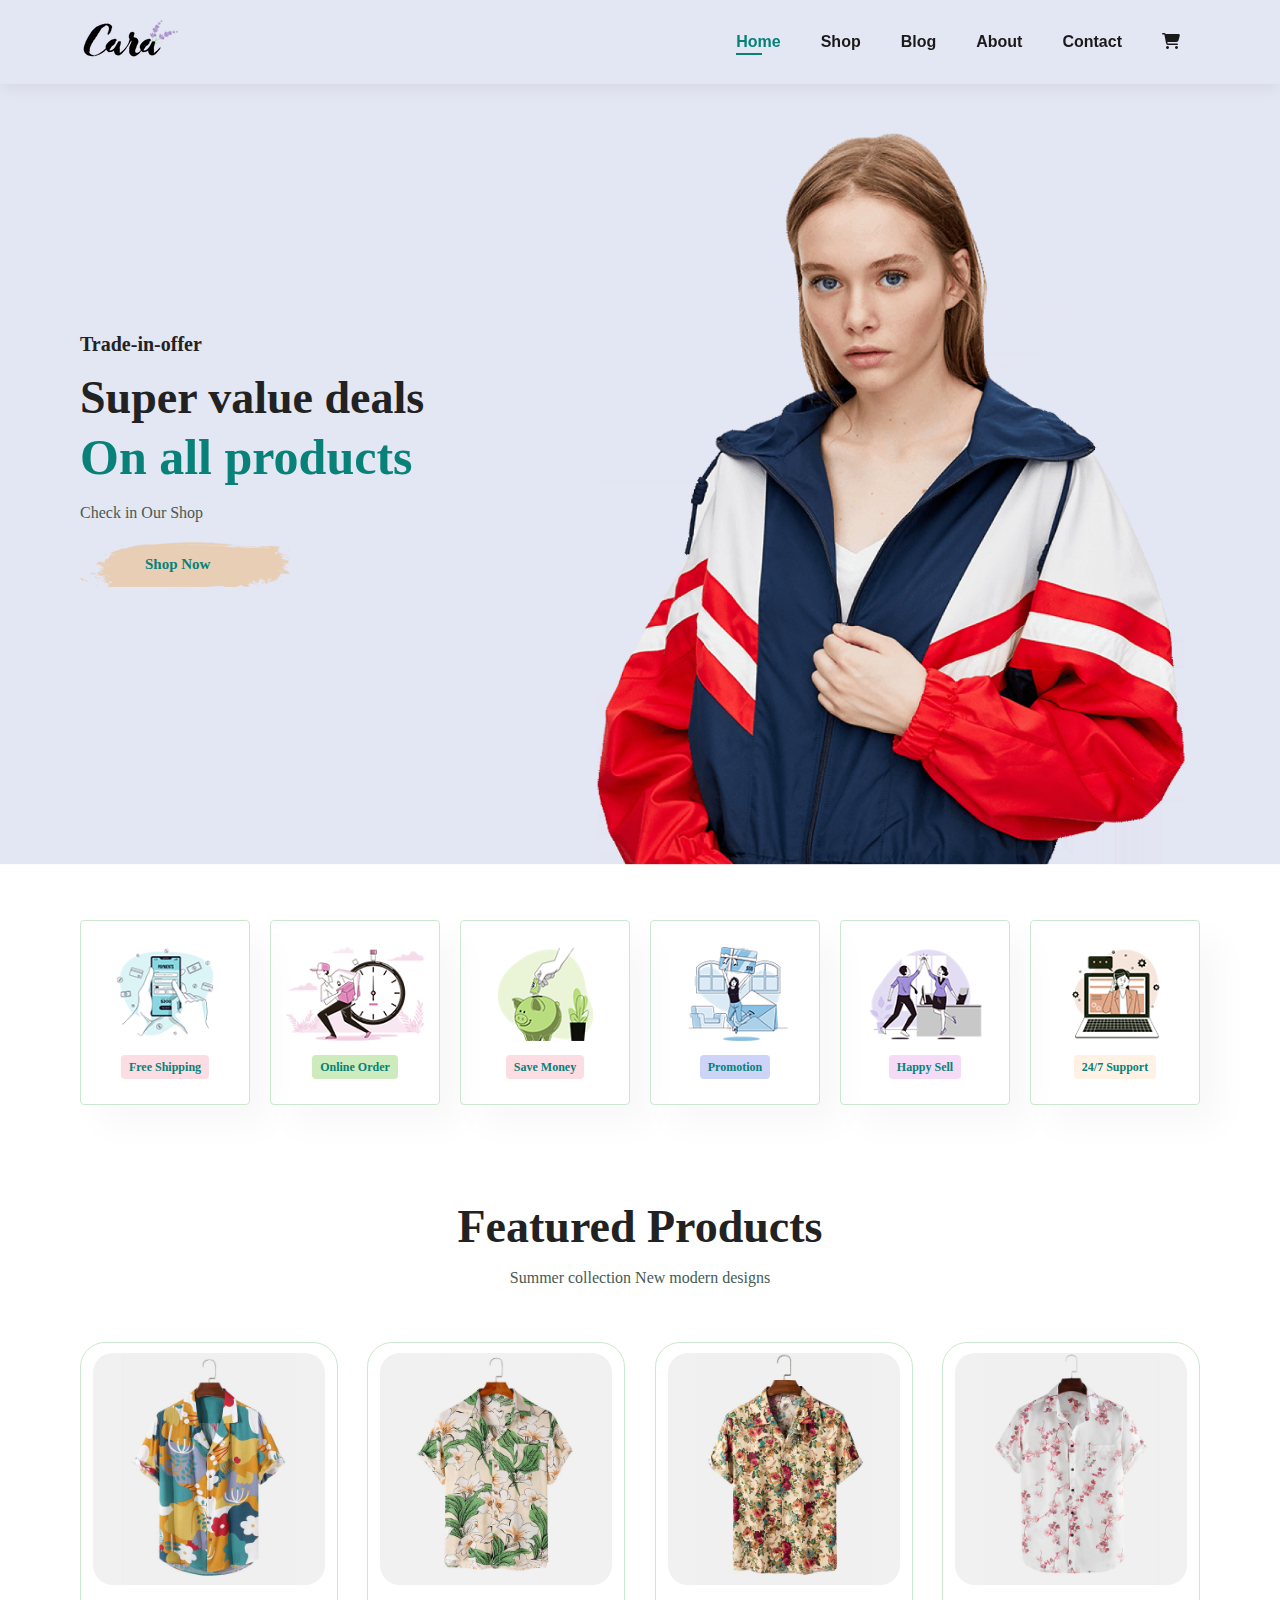
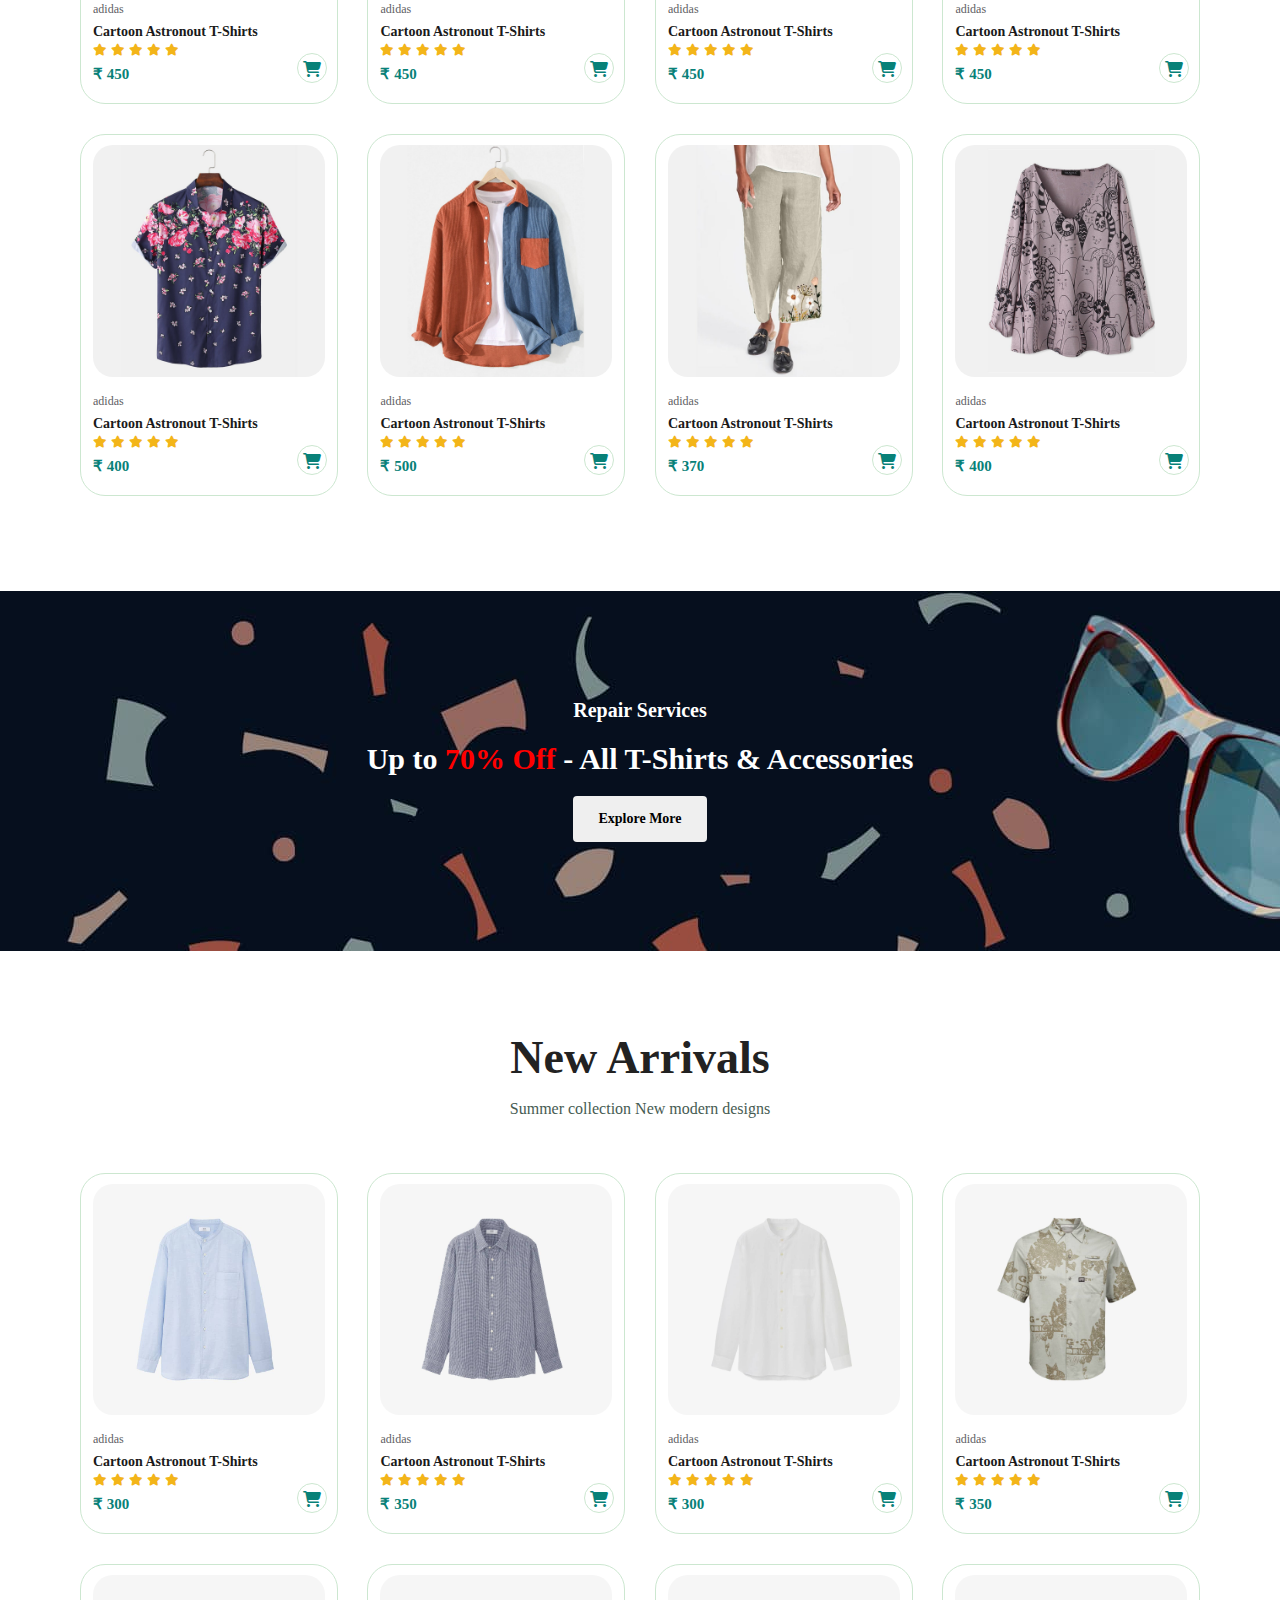
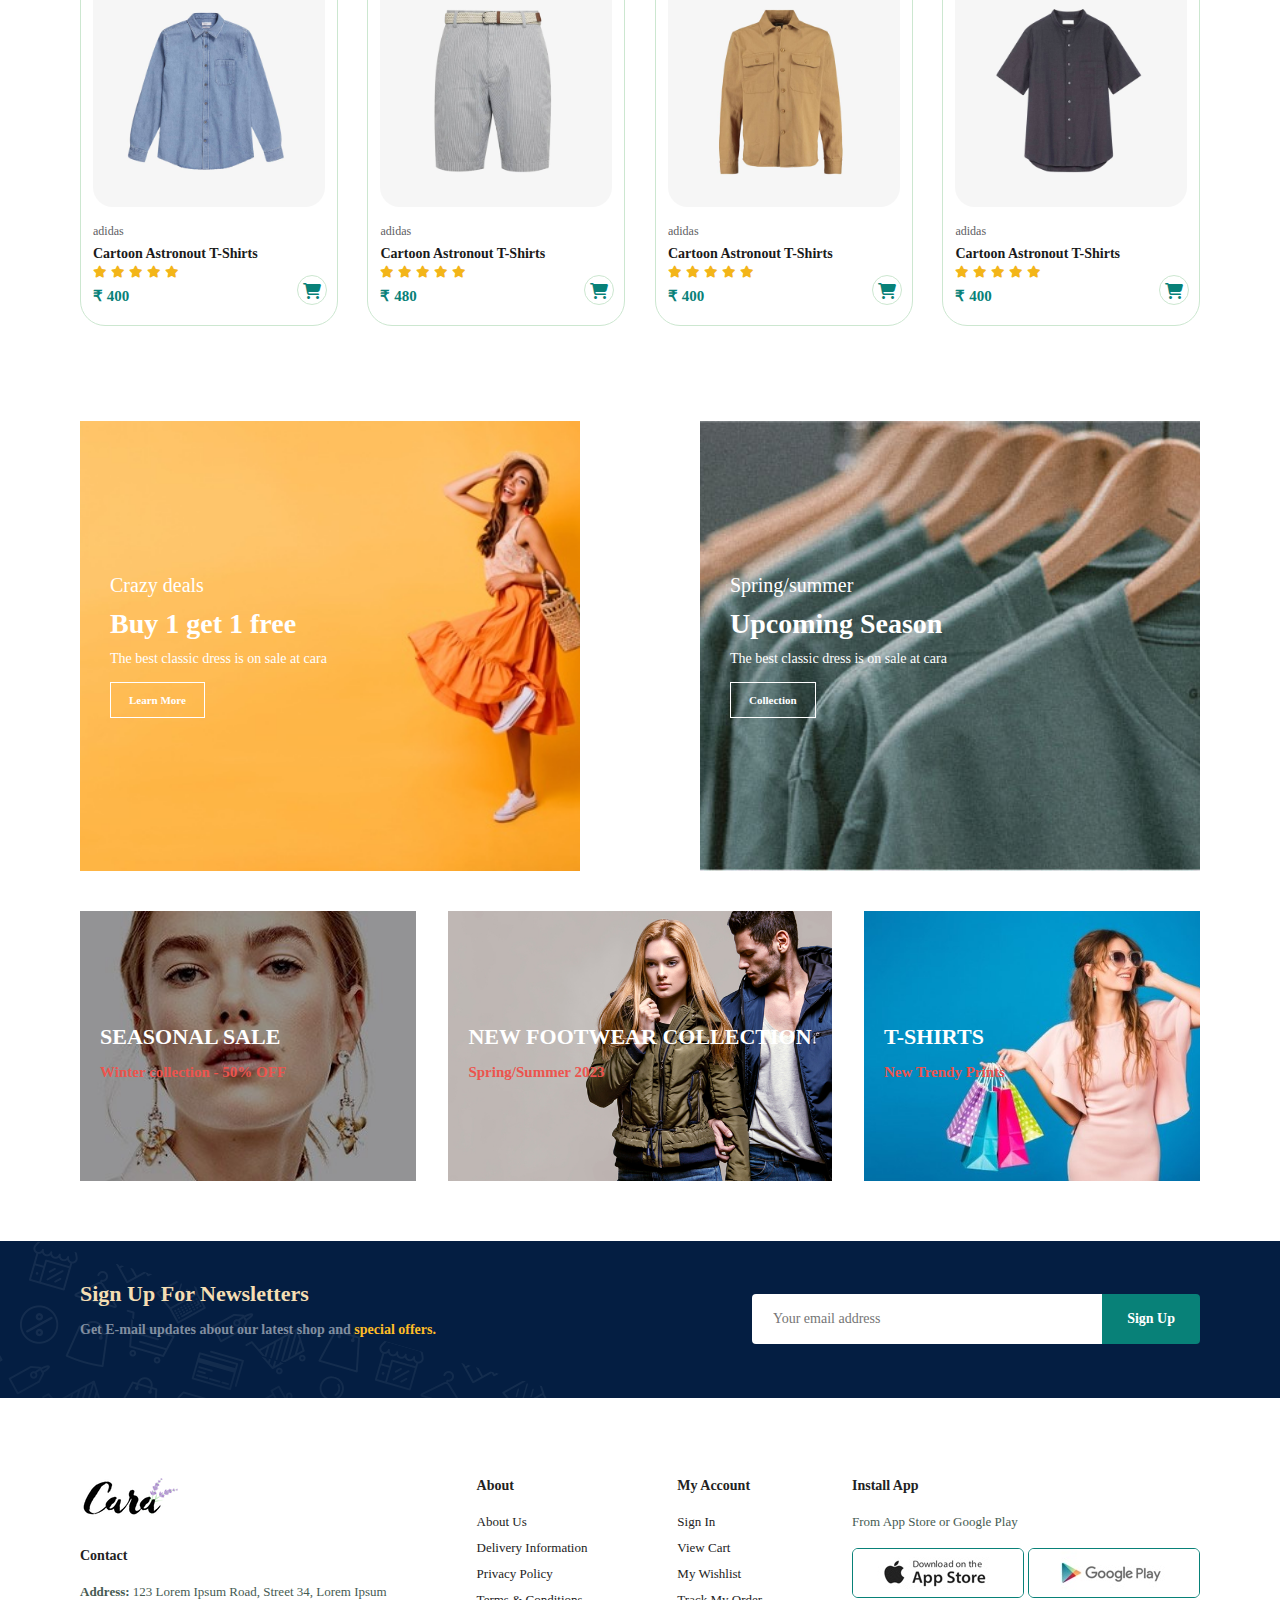
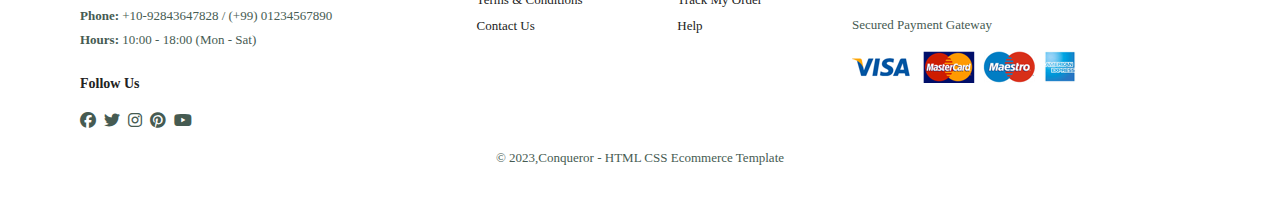
==== index.html @ 9217e01b "Add files via upload" ====
<!DOCTYPE html>
<head>
    <meta name="viewport" content="width=device width ,initial-scale = 1.0">
    <title>Cara</title>
    <link rel="icon"  type="image/x-icon" href="/img/Clogo.png">
    <link rel="stylesheet" href="https://cdnjs.cloudflare.com/ajax/libs/font-awesome/6.4.0/css/all.min.css" />
    <link rel="preconnect" href="https://fonts.googleapis.com">
    <link rel="preconnect" href="https://fonts.gstatic.com">
    <link rel="stylesheet" href="style.css">
    
</head>
<body>
    <section id="header">
        <a href="#"><img src="/img/logo.png" class="logo"></a>
        <div>
            <ul id="navbar">
                <li><a class="active" href="index.html">Home</a></li>
                <li><a href="Shop.html">Shop</a></li>
                <li><a href="Blog.html">Blog</a></li>
                <li><a href="About.html">About</a></li>
                <li><a href="Contact.html">Contact</a></li>
                <li id="lg-bag"><a href="cart.html"><i class="fa-solid fa-cart-shopping"></i></a></li>
                <a href="#" id="close"><i  class="far fa-times"></i></a>
            </ul>
        </div>
        <div id="mobile">
            <a href="cart.html"><i class="fa-solid fa-cart-shopping"></i></a>
            <i id="bar" class="fas fa-outdent"></i>
            
        </div>
    </section>

    <section id="hero">
        <h4>Trade-in-offer</h4>
        <h2>Super value deals</h2>
        <h1>On all products</h1>
        <p>Check in Our Shop</p>
        <button>Shop Now</button>
    </section>

    <section id="feature" class="section-p1">
                <div class="fe-box">
                    <img src="/img/f1.png">
                    <h6>Free Shipping</h6>
                </div>

                <div class="fe-box">
                    <img src="/img/f2.png">
                    <h6>Online Order</h6>
                </div>

                <div class="fe-box">
                    <img src="/img/f3.png">
                    <h6>Save Money</h6>
                </div>

                <div class="fe-box">
                    <img src="/img/f4.png">
                    <h6>Promotion</h6>
                </div>

                <div class="fe-box">
                    <img src="/img/f5.png">
                    <h6>Happy Sell</h6>
                </div>

                <div class="fe-box">
                    <img src="/img/f6.png">
                    <h6>24/7 Support</h6>
                </div>

    </section>

    <section id="Product1" class="section-p1">
        <h2>Featured Products</h2>
        <p>Summer collection New modern designs</p>
        <div class="pro-container">
             <div class="pro">
                <img src="/img/f1.jpg">
                <div class="des">
                    <span>adidas</span>
                    <h5>Cartoon Astronout T-Shirts</h5>
                    <div class="star">
                        <i class="fas fa-star"></i>
                        <i class="fas fa-star"></i>
                        <i class="fas fa-star"></i>
                        <i class="fas fa-star"></i>
                        <i class="fas fa-star"></i>
                    </div>
                    <h4>₹ 450</h4>
                </div>
                
                <a href="#"><i class="fa-solid fa-cart-shopping cart"></i></a>
                

            </div>
            <div class="pro">
                <img src="/img/f2.jpg">
                <div class="des">
                    <span>adidas</span>
                    <h5>Cartoon Astronout T-Shirts</h5>
                    <div class="star">
                        <i class="fas fa-star"></i>
                        <i class="fas fa-star"></i>
                        <i class="fas fa-star"></i>
                        <i class="fas fa-star"></i>
                        <i class="fas fa-star"></i>
                    </div>
                    <h4>₹ 450</h4>
                </div>
                <a href="#"><i class="fa-solid fa-cart-shopping cart"></i></a>

            </div>
            <div class="pro">
                <img src="/img/f3.jpg">
                <div class="des">
                    <span>adidas</span>
                    <h5>Cartoon Astronout T-Shirts</h5>
                    <div class="star">
                        <i class="fas fa-star"></i>
                        <i class="fas fa-star"></i>
                        <i class="fas fa-star"></i>
                        <i class="fas fa-star"></i>
                        <i class="fas fa-star"></i>
                    </div>
                    <h4>₹ 450</h4>
                </div>
                <a href="#"><i class="fa-solid fa-cart-shopping cart"></i></a>

            </div>
            <div class="pro">
                <img src="/img/f4.jpg">
                <div class="des">
                    <span>adidas</span>
                    <h5>Cartoon Astronout T-Shirts</h5>
                    <div class="star">
                        <i class="fas fa-star"></i>
                        <i class="fas fa-star"></i>
                        <i class="fas fa-star"></i>
                        <i class="fas fa-star"></i>
                        <i class="fas fa-star"></i>
                    </div>
                    <h4>₹ 450</h4>
                </div>
                <a href="#"><i class="fa-solid fa-cart-shopping cart"></i></a>

            </div>
            <div class="pro">
                <img src="/img/f5.jpg">
                <div class="des">
                    <span>adidas</span>
                    <h5>Cartoon Astronout T-Shirts</h5>
                    <div class="star">
                        <i class="fas fa-star"></i>
                        <i class="fas fa-star"></i>
                        <i class="fas fa-star"></i>
                        <i class="fas fa-star"></i>
                        <i class="fas fa-star"></i>
                    </div>
                    <h4>₹ 400</h4>
                </div>
                <a href="#"><i class="fa-solid fa-cart-shopping cart"></i></a>

            </div>
            <div class="pro">
                <img src="/img/f6.jpg">
                <div class="des">
                    <span>adidas</span>
                    <h5>Cartoon Astronout T-Shirts</h5>
                    <div class="star">
                        <i class="fas fa-star"></i>
                        <i class="fas fa-star"></i>
                        <i class="fas fa-star"></i>
                        <i class="fas fa-star"></i>
                        <i class="fas fa-star"></i>
                    </div>
                    <h4>₹ 500</h4>
                </div>
                <a href="#"><i class="fa-solid fa-cart-shopping cart"></i></a>

            </div>
            <div class="pro">
                <img src="/img/f7.jpg">
                <div class="des">
                    <span>adidas</span>
                    <h5>Cartoon Astronout T-Shirts</h5>
                    <div class="star">
                        <i class="fas fa-star"></i>
                        <i class="fas fa-star"></i>
                        <i class="fas fa-star"></i>
                        <i class="fas fa-star"></i>
                        <i class="fas fa-star"></i>
                    </div>
                    <h4>₹ 370</h4>
                </div>
                <a href="#"><i class="fa-solid fa-cart-shopping cart"></i></a>

            </div>
            <div class="pro">
                <img src="/img/f8.jpg">
                <div class="des">
                    <span>adidas</span>
                    <h5>Cartoon Astronout T-Shirts</h5>
                    <div class="star">
                        <i class="fas fa-star"></i>
                        <i class="fas fa-star"></i>
                        <i class="fas fa-star"></i>
                        <i class="fas fa-star"></i>
                        <i class="fas fa-star"></i>
                    </div>
                    <h4>₹ 400</h4>
                </div>
                <a href="#"><i class="fa-solid fa-cart-shopping cart"></i></a>

            </div>
        </div>

    </section>

    <section id="banner" class="section-m1">
        <h4>Repair Services</h4>
        <h2>Up to <span>70% Off</span>  - All T-Shirts & Accessories</h3>
        <button class="normal">Explore More</button>
    </section>

    <section id="Product1" class="section-p1">
        <h2>New Arrivals</h2>
        <p>Summer collection New modern designs</p>
        <div class="pro-container">
             <div class="pro">
                <img src="/img/n1.jpg">
                <div class="des">
                    <span>adidas</span>
                    <h5>Cartoon Astronout T-Shirts</h5>
                    <div class="star">
                        <i class="fas fa-star"></i>
                        <i class="fas fa-star"></i>
                        <i class="fas fa-star"></i>
                        <i class="fas fa-star"></i>
                        <i class="fas fa-star"></i>
                    </div>
                    <h4>₹ 300</h4>
                </div>
                <a href="#"><i class="fa-solid fa-cart-shopping cart"></i></a>

            </div>
            <div class="pro">
                <img src="/img/n2.jpg">
                <div class="des">
                    <span>adidas</span>
                    <h5>Cartoon Astronout T-Shirts</h5>
                    <div class="star">
                        <i class="fas fa-star"></i>
                        <i class="fas fa-star"></i>
                        <i class="fas fa-star"></i>
                        <i class="fas fa-star"></i>
                        <i class="fas fa-star"></i>
                    </div>
                    <h4>₹ 350</h4>
                </div>
                <a href="#"><i class="fa-solid fa-cart-shopping cart"></i></a>

            </div>
            <div class="pro">
                <img src="/img/n3.jpg">
                <div class="des">
                    <span>adidas</span>
                    <h5>Cartoon Astronout T-Shirts</h5>
                    <div class="star">
                        <i class="fas fa-star"></i>
                        <i class="fas fa-star"></i>
                        <i class="fas fa-star"></i>
                        <i class="fas fa-star"></i>
                        <i class="fas fa-star"></i>
                    </div>
                    <h4>₹ 300</h4>
                </div>
                <a href="#"><i class="fa-solid fa-cart-shopping cart"></i></a>

            </div>
            <div class="pro">
                <img src="/img/n4.jpg">
                <div class="des">
                    <span>adidas</span>
                    <h5>Cartoon Astronout T-Shirts</h5>
                    <div class="star">
                        <i class="fas fa-star"></i>
                        <i class="fas fa-star"></i>
                        <i class="fas fa-star"></i>
                        <i class="fas fa-star"></i>
                        <i class="fas fa-star"></i>
                    </div>
                    <h4>₹ 350</h4>
                </div>
                <a href="#"><i class="fa-solid fa-cart-shopping cart"></i></a>

            </div>
            <div class="pro">
                <img src="/img/n5.jpg">
                <div class="des">
                    <span>adidas</span>
                    <h5>Cartoon Astronout T-Shirts</h5>
                    <div class="star">
                        <i class="fas fa-star"></i>
                        <i class="fas fa-star"></i>
                        <i class="fas fa-star"></i>
                        <i class="fas fa-star"></i>
                        <i class="fas fa-star"></i>
                    </div>
                    <h4>₹ 400</h4>
                </div>
                <a href="#"><i class="fa-solid fa-cart-shopping cart"></i></a>

            </div>
            <div class="pro">
                <img src="/img/n6.jpg">
                <div class="des">
                    <span>adidas</span>
                    <h5>Cartoon Astronout T-Shirts</h5>
                    <div class="star">
                        <i class="fas fa-star"></i>
                        <i class="fas fa-star"></i>
                        <i class="fas fa-star"></i>
                        <i class="fas fa-star"></i>
                        <i class="fas fa-star"></i>
                    </div>
                    <h4>₹ 480</h4>
                </div>
                <a href="#"><i class="fa-solid fa-cart-shopping cart"></i></a>

            </div>
            <div class="pro">
                <img src="/img/n7.jpg">
                <div class="des">
                    <span>adidas</span>
                    <h5>Cartoon Astronout T-Shirts</h5>
                    <div class="star">
                        <i class="fas fa-star"></i>
                        <i class="fas fa-star"></i>
                        <i class="fas fa-star"></i>
                        <i class="fas fa-star"></i>
                        <i class="fas fa-star"></i>
                    </div>
                    <h4>₹ 400</h4>
                </div>
                <a href="#"><i class="fa-solid fa-cart-shopping cart"></i></a>

            </div>
            <div class="pro">
                <img src="/img/n8.jpg">
                <div class="des">
                    <span>adidas</span>
                    <h5>Cartoon Astronout T-Shirts</h5>
                    <div class="star">
                        <i class="fas fa-star"></i>
                        <i class="fas fa-star"></i>
                        <i class="fas fa-star"></i>
                        <i class="fas fa-star"></i>
                        <i class="fas fa-star"></i>
                    </div>
                    <h4>₹ 400</h4>
                </div>
                <a href="#"><i class="fa-solid fa-cart-shopping cart"></i></a>

            </div>
        </div>

    </section>

    <section id="sm-banner" class="section-p1">
        <div class="banner-box">
            <h4>Crazy deals</h4>
            <h2>Buy 1 get 1 free</h2>
            <span>The best classic dress is on sale at cara</span>
            <button class="white">Learn More</button>
        </div>
        <div class="banner-box banner-box2">
            <h4>Spring/summer</h4>
            <h2>Upcoming Season</h2>
            <span>The best classic dress is on sale at cara</span>
            <button class="white">Collection</button>
        </div>
    </section>
    <section id="banner3">
        <div class="banner-box">
            <h2>SEASONAL SALE</h2>
            <h3>Winter collection - 50% OFF</h3>
        </div>
        <div class="banner-box banner-box2">
            <h2>NEW FOOTWEAR COLLECTION</h2>
            <h3>Spring/Summer 2023</h3>
        </div>
        <div class="banner-box banner-box3">
            <h2>T-SHIRTS</h2>
            <h3>New Trendy Prints</h3>
        </div>

    </section>

    <section id="newsletter" class="section-p1 section-m1">
       <div id="newstext">
        <h4>Sign Up For Newsletters</h4>
        <p>Get E-mail updates about our latest shop and <span>special offers.</span></p>
       </div>
       <div class="form ">
        <input type="text" placeholder="Your email address" >
        <button class="normal">Sign Up</button>
       </div>
    </section> 


   <footer class="section-p1">
    <div class="col">
        <img class="logo" src="/img/logo.png" >
        <h4>Contact</h4>
        <p><strong>  Address: </strong>123 Lorem Ipsum Road, Street 34, Lorem Ipsum</p>
        <p><strong>Phone:</strong>  +10-92843647828 / (+99) 01234567890</p>
        <p><strong>Hours:</strong>  10:00 - 18:00 (Mon - Sat)</p>
        <div class="follow">
            <h4>Follow Us</h4>
            <div class="icon">
               <i class="fab fa-facebook"></i>
               <i class="fab fa-twitter"></i>
               <i class="fab fa-instagram"></i>
               <i class="fab fa-pinterest"></i>
               <i class="fab fa-youtube"></i>
            </div>
        </div>

    </div>

    <div class="col">
        <h4>About</h4>
        <a href="#">About Us</a>
        <a href="#">Delivery Information</a>
        <a href="#">Privacy Policy</a>
        <a href="#">Terms & Conditions</a>
        <a href="#">Contact Us</a>

    </div>
    <div class="col">
        <h4>My Account</h4>
        <a href="#">Sign In</a>
        <a href="#">View Cart</a>
        <a href="#">My Wishlist</a>
        <a href="#">Track My Order</a>
        <a href="#">Help</a>

    </div>
    <div class="col install">
        <h4>Install App</h4>
        <p>From App Store or Google Play</p>
        <div class="row">
            <img src="/img/app.jpg">
            <img src="/img/play.jpg">
        </div>
        <p>Secured Payment Gateway</p>
        <img src="/img/pay.png" >

    </div>
<div class="copyright">
    <p>© 2023,Conqueror - HTML CSS Ecommerce Template</p>
</div>
   </footer>

<script src="script.js"></script>
</body>
---- style.css ----
*{
    margin: 0;
    padding: 0;
    box-sizing: border-box;
    font-family: 'Times New Roman', Times, serif;
}
h1{
    font-size: 50px;
    line-height: 64px;
    color: #222;
}
h2{
    font-size: 46px;
    line-height: 54px;
    color: #222;
}
h4{
    font-size: 20px;
    color: #222;
}
h6{
    font-weight: 700;
    font-size: 12px;
}
p{
    font-size: 16px;
    color: #465b52;
    margin: 15px 0 20px 0;
}
.section-p1{
    padding:40px 80px ;
}
.section-m1{
    margin: 40px 0;
}
button.normal{
    font-size: 14px;
    font-weight: 600;
    padding: 15px 25px;
    color: #000;
    border: none;
    border-radius: 4px;
    cursor: pointer;
    outline: none;
    transition: 0.2s;
}
button.white{
    font-size: 11px;
    font-weight: 600;
    padding: 11px 18px;
    background-color: transparent;
    color: #fff;
    border: 1px solid #fff;
    cursor: pointer;
    outline: none;
    transition: 0.2s;


}

body{
    width: 100%;
}



/* Header Start */
#header {
display: flex;
align-items: center;
justify-content: space-between;
padding: 20px 80px;
background-color: #E3E6F3;
box-shadow: 0px 5px 15px rgba(0, 0, 0, 0.06);
z-index: 999;
position: fixed;
width: 100%;
top:0;



}
#navbar{
display: flex;
align-items: center;
justify-content: center;
}
#navbar li{
    list-style: none;
    padding: 0 20px;
    position: relative;
}
#navbar li a {
    font-family: 'Spartan', sans-serif;;
    text-decoration: none;
    font-size: 16px;
    font-weight: 600;
    color: #1a1a1a;
    transition: 0.3s ;
}
#navbar li a:hover,
#navbar li a.active{
    color: #088178;
}
#navbar li a.active::after,
#navbar li a:hover::after{
    content:"";
    width: 30%;
    height: 2px;
    background-color: #088178;
    bottom: -4px;
    left: 20px;
    position: absolute;
}
#mobile{
    display: none;
    align-items: center;
}
#close{
    display: none;
}
#hero{
   margin-top: 55px;
    background-image: url("/img/hero4.png");
    height: 90vh;
    width: 100%;
    padding: 0px 80px;
    background-size: cover;
    background-position: top 25% right 0;
    display: flex;
    align-items: flex-start;
    flex-direction: column;
    justify-content: center;
    
}
#hero h4{
padding-bottom: 15px;
}
#hero h1{
    color: #088178;
}
#hero button{
    background-image: url("/img/button.png");
    border: 0;
    background-color: transparent;
    color: #088178;
    padding: 14px 80px 14px 65px;
    background-repeat: no-repeat;
    cursor: pointer;
    font-size: 15px;
    font-weight: 700;
    flex-wrap: wrap;

}
#feature{
    display: flex;
    justify-content: space-between;
    align-items: center;
    flex-wrap: wrap;
    
}
#feature .fe-box{
  width: 170px;
  text-align: center;
  padding: 25px 15px;
  box-shadow: 20px 20px 34px rgba(0, 0, 0, 0.03);
  border: 1px solid #cce7d0;
  border-radius: 4px;
  margin: 15px 0;

}
/* To make responsive */
#feature .fe-box img{
    margin-bottom: 10px;
    width: 100%;
}

#feature .fe-box:hover{

    box-shadow: 10px 10px 54px rgba(70,62,221,0.1);
}
#feature .fe-box h6{
padding: 6px 8px 6px 8px;
color: #088178;
background-color: #fddde4;
display: inline-block;
border-radius: 4px;
line-height: 1;
}
#feature .fe-box:nth-child(2) h6{
    background-color: #cdebbc;
}
#feature .fe-box:nth-child(3)h6{
    background-color: #d1e8f2;
}
#feature .fe-box:nth-child(4) h6{
    background-color: #cdd4f8;
}
#feature .fe-box:nth-child(5) h6{
    background-color: #f6dbf6;
}
#feature .fe-box:nth-child(6) h6{
    background-color: #fff2e5;
}


#Product1 {
    text-align: center;
}
#Product1 .pro-container{
display: flex;
justify-content: space-between;
padding-top: 20px;
flex-wrap: wrap;

}

#Product1 .pro {
    width: 23%;
    min-width: 250px;
    padding: 10px 12px;
    border: 1px solid #cce7d0;
    border-radius: 25px;
    cursor: pointer;
    margin: 15px 0;
    transition: 0.2s ease;
    position: relative;
}
#Product1 .pro:hover{
    box-shadow: 20px 20px 30px rgba(0, 0, 0, 0.06);
}

#Product1 .pro img{
width: 100%;
border-radius: 20px;
}
#Product1 .pro .des{
    text-align: start;
    padding: 10px 0;
}
#Product1 .pro .des span{
    color: #606063;
    font-size: 12px;
}
#Product1 .pro .des h5{
    padding-top: 7px;
    color: #1a1a1a;
    font-size: 14px;
}
#Product1 .pro .des i{
    font-size: 12px;
    color: rgb(243,181,25);
}
#Product1 .pro .des h4{
    padding-top: 7px;
    font-size: 15px;
    font-weight: 700;
    color: #088178;
}
#Product1 .pro .cart {
    width: 30px;
    height: 30px;
    line-height: 30px;
    border-radius: 15px;
    /* font-weight: 500; */
    color: #088178;
    border: 1px solid #cce7d0;
    position: absolute;
    bottom: 20px;
    right: 10px;
}

#banner {
    display: flex;
    flex-direction: column;
    justify-content: center;
    text-align: center;
    align-items: center;
    background-image: url('/img/b2.jpg');
    width: 100%;
    height: 40vh;
    background-size: cover;

}
#banner h4{
    color: white;
}
#banner h2{
    color: white;
    padding: 10px 0;
    font-size: 30px;
}
#banner h2 span{
color: red;
}
#banner button:hover{
    background-color: #088178;
    color: #fff;

}
#sm-banner{
    display: flex;
    justify-content: space-between;
    flex-wrap: wrap;
}
#sm-banner .banner-box{
    display: flex;
    flex-direction: column;
    justify-content: center;
    align-items: center;
    align-items: flex-start;
    background-image: url('/img/b17.jpg');
    min-width: 500px;
    height: 50vh;
    background-size: cover;
    background-position: center;
    padding: 30px;

}
#sm-banner .banner-box2{
    background-image: url('/img/b10.jpg');
}
#sm-banner h4{
    color: #fff;
    font-size: 20px;
    font-weight: 300;
}
#sm-banner h2{
    color: #fff;
    font-size: 28px;
    font-weight: 800;
}
#sm-banner span{
    color: #fff;
    font-size: 14px;
    font-weight: 500;
    padding-bottom: 15px;
}
#sm-banner .banner-box:hover button{
    background-color: #088178;
    border: 1px solid #088178;
}
#banner3{
    display: flex;
    justify-content: space-between;
    flex-wrap: wrap;
    padding: 0 80px;
}
#banner3 .banner-box{
    display: flex;
    flex-direction: column;
    justify-content: center;
    align-items: center;
    align-items: flex-start;
    background-image: url('/img/b7.jpg');
    min-width: 30%;
    height: 30vh;
    background-size: cover;
    background-position: center;
    padding: 20px;
    margin-bottom: 20px;

}
#banner3 .banner-box2{
    background-image: url('/img/b4.jpg');
}
#banner3 .banner-box3{
    background-image: url('/img/b18.jpg');
}
#banner3 h2{
    color: #fff;
    font-weight: 900;
    font-size: 22px;
}
#banner3 h3{
    color: #ec544e;
    font-weight: 800;
    font-size: 15px;
}
#newsletter {
    display: flex;
    justify-content: space-between;
    flex-wrap: wrap;
    align-items: center;
   background-image: url('/img/b14.png');
   background-color: #041e42;
   background-repeat: no-repeat;
   background-image: 20% 30%;
}
#newsletter h4{
font-size: 22px;
font-weight: 700;
color: wheat;
}
#newsletter p {
    font-size: 14px;
    font-weight: 600;
    color: #818ea0;
}
#newsletter span{
    color: #ffbd27;;
}
#newsletter .form{
    display: flex;
    width: 40%;
}
#newsletter input{
    height: 3.125rem;
    padding: 0 1.25rem;
    font-size: 14px;
    width: 100%;
    border: 1px solid transparent;
    border-radius: 4px;
    outline: none;
    border-top-right-radius: 0;
    border-bottom-right-radius: 0;
}
#newsletter button{
    background-color: #088178;
    color: #fff;
    white-space: nowrap;
    border-top-left-radius: 0;
    border-bottom-left-radius: 0;
}
footer {
    display: flex;
    justify-content: space-between;
    flex-wrap: wrap;
    
 }
footer .col{
    display: flex;
    flex-direction: column;
    align-items: flex-start;
    margin-bottom: 20px;
}
footer .logo{
    margin-bottom: 30px;
}
footer h4{
    font-size: 14px;
    padding-bottom: 20px;

}
footer p{
    font-size: 13px;
    margin: 0 0 8px 0;

}
footer a{
     font-size: 13px;
    text-decoration: none;
    color: #222;
    margin-bottom: 10px;
} 
footer .follow{
    margin-top: 20px;
}
footer .follow i{
    color: #465b52;
    cursor: pointer;
    padding-right: 4px;
}
footer .install .row img{
border: 1px solid #088178;
border-radius: 6px;
}
footer .install img{
    margin: 10px 0 15px 0;
}
footer .follow i:hover,footer a:hover{
    color: #088178;
}
footer .copyright{
    width: 100%;
    text-align: center;
}


/* shop page  */

#page-header {
    margin-top:7%;
    background-image: url('/img/b1.jpg');
    width: 100%;
    height: 40vh;
    display: flex;
    flex-direction: column;
    text-align: center;
    justify-content: center;
    background-size: cover;
    
}
#page-header h2,
#page-header p {
    color: #fff;
}

#pagination {
    text-align: center;
}
#pagination a {
      text-decoration: none;
      background-color: #088178;
      padding: 15px 20px;
      color: #fff;
      border-radius: 4px;
      font-weight: 600;
}

/* single-pro-details */
#prodetails {
    display: flex;
    margin-top: 70px;
}
#prodetails .single-pro-image {
    width: 40%;
    padding-right: 30px;
}
#prodetails .Small-Img-group {
    display: flex;
    justify-content: space-between;
}
#prodetails .Small-Img-col {
    flex-basis: 24%;
    cursor: pointer;
}
#prodetails .single-pro-details {
    width: 50%;
    padding-top: 30px;
}
#prodetails .single-pro-details h6 {
    font-size: 15px;
}
#prodetails .single-pro-details h4 {
    padding: 30px 0 15px 0;
    font-size: 25px;
}
#prodetails .single-pro-details h2 {
   font-size: 30px;
}
#prodetails .single-pro-details select {
    display: block;
    padding: 8px 10px;
    margin-bottom: 15px;
}
#prodetails .single-pro-details input {
    width: 50px;
    height: 46px;
    padding-left: 10px;
    font-size: 16px;
    margin-right: 10px;
}
#prodetails .single-pro-details input :focus {
    outline: none;
}
#prodetails .single-pro-details button {
    background-color: #088178;
    color: #fff;
}
#prodetails .single-pro-details  span {
    line-height: 25px;
}
/* Blog Page */
#page-header.blog-header {
    background-image: url('/img/b19.jpg');
}

#blog .blog-box {
display: flex;
align-items: center;
width: 100%;
position: relative;
padding-bottom: 90px;
} 
#blog {
    padding: 150px 150px 0 150px;
}
#blog .blog-img {
    width: 50%;
    margin-right: 40px;
}
#blog .blog-details {
    width: 50%;
}

#blog img {
    width: 100%;
    height: 300px;
    object-fit: cover;
}
#blog-details {
    width: 50%;
}

#blog .blog-details a {
    text-decoration: none;
    color: #000;
    font-size: 11px;
    font-weight: 700;
    position: relative;
    transition: 0.3s;
}
#blog .blog-details a::after {
    content: "";
    height: 1px;
    width: 50px;
    background-color: #000;
    position: absolute;
    top: 4px;
    right: -60px;
}
#blog .blog-details a:hover {
    color: #088178;
}
#blog .blog-details a:hover::after{
    background-color: #088178;
}
#blog .blog-box h1{
    position: absolute;
    font-size: 70px;
    font-weight: 700;
    top: -40px;
    left: 0;
    color: #c9cbce;
    z-index: -9;

}
/* About Page */
#page-header.about-header {
    background-image: url('/img/banner.png');
}
#about-head {
    display: flex;
    align-items: center;
}

 #about-head img {
        width: 50%;
        height: auto;
}
#about-head div {
    padding-left: 40px;
    }

#about-app {
    text-align: center;
}
#about-app .video {
    width: 70%;
    height: 100%;
    margin:30px auto 0 auto;
     }

#about-app .video video {
    width: 100%;
    height: 100%;
    border-radius: 20px;
}


/* Contact Page */
#contact-details {
    display: flex;
    align-items: center;
    justify-content: space-between;
}
#contact-details .details {
    width: 40%;
}
#contact-details .details span,
#form-details form span {
    font-size: 12px;
}
#contact-details .details h2,
#form-details form h2 {
    font-size: 26px;
    line-height: 35px;
    padding: 20px 0;
}
#contact-details .details h3 {
    font-size: 16px;
    padding-bottom: 15px;
}
#contact-details .details li {
    list-style: none;
    display: flex;
    padding: 10px 0;
}
#contact-details .details li i {
    font-size: 14px;
    padding-right: 22px;
}
#contact-details .details li p {
    margin: 0;
    font-size: 14px;
}
#contact-details .map {
    width: 55%;
    height: 400px;
}
#contact-details .map iframe {
    width: 100%;
    height: 100%;
}
#form-details {
    padding: 80px;
    display: flex;
    justify-content: space-between;
    margin: 30px;
    border: 1px solid #e1e1e1;
}
#form-details form {
    width: 65%;
    display: flex;
    flex-direction: column;
    align-items: flex-start;
}

#form-details form input,
#form-details form textarea {
    width: 100%;
    padding: 12px 15px;
    outline: none;
    margin-bottom: 20px;
    border: 1px solid #e1e1e1;
}
#form-details form button {
    background-color: #088178;
    color: white;
}
#form-details .people div {
    padding-bottom: 25px;
    display: flex;
    align-items: flex-start;
}
#form-details .people div img {
    width: 65px;
    height: 65px;
    border-radius:33px;
    object-fit: cover;
    margin-right: 15px;
}
#form-details .people div p {
    margin: 0;
    font-size: 13px;
    line-height: 25px;
}
#form-details .people div span {
    display: block;
    font-size: 16px;
    font-weight: 600;
    color: #000;
}
#cart .cart-container {
    display: flex;
    flex-direction: column;
    justify-content: center;
    align-items: center;
}
#cart .cart-header {
    border: 1px solid #aaa;
    border-left: 0;
    border-right: 0;
    padding: 10px 0;
}
#cart .cart-header,
#cart .cart-row {
    display: flex;
    width: 70% ; 
    margin-bottom: 30px;
    align-items:center ;
    text-align: center;
    
}
#cart .cart-item,
#cart .product-details {
    width: 45%;
}
#cart .cart-price ,
#cart .price{
    width: 20%;
}
#cart .cart-quantity ,
#cart .pro-quantity{
    width: 35%;
}

#cart .product-details {
    display: flex;
    align-items: center;
}
#cart .product-details img{
    width: 18%;
}
#cart .product-details span {
    width: 80%;
}


#cart input {
    width:   15%;
    height: 20px;
    padding: 10px 0px 10px 10px ;
    outline: none;
    margin-right: 10px;
}

 #cart button {
    font-size: 13px;
    padding: 5px;
    background-color: rgb(232, 119, 99)

}
#cart .border {
    width: 70%;
    border-bottom: 1px solid #aaa;
    margin-bottom: 20px;
}
#cart .total {
    width: 70%;
    display: flex;
   justify-content: flex-end;
   margin-left: -95px;
}
#cart .tot {
    margin-left: 8px;
}








/* Start Media Query */
@media (min-width:800px){
    #cart .cart-header, #cart .cart-row {
        width: 70%; 
    }
    
}
@media (max-width:799px) {
    .section-p1 {
        padding: 40px 40px;
    }
    #navbar{
        display: flex;
        flex-direction: column;
        align-items: flex-start;
        justify-content: flex-start;
        position: fixed;
        top: 0;
        right: -300px;
        height: 100vh;
        width: 300px;
        background-color: #E3E6F3;
        box-shadow: 0 40px 60px rgba(0, 0, 0, 0.01);
        padding: 80px 0 0 10px;
        transition: 0.3s;
    }
    #navbar.active{
       right:0;
    }
    #navbar  li{
        margin-bottom: 25px;
    }
    #mobile{
        display: flex;
        align-items: center;
    }
    #mobile i {
        color: #1a1a1a;
        font-size: 24px;
        padding-left: 20px;
    }
    #close {
        display: initial;
        position: absolute;
        top: 30px;
        left: 30px;
        color: #222;
        font-size: 24px;
       
    }
    #lg-bag {
        display: none;
    }
    #hero {
        height: 70vh;
        padding: 0 80px;
        background-position: top 30% right 30%;
    }
    #feature {
        justify-content: center;
    }
    #feature .fe-box {
        margin: 15px 15px;
    }
    #Product1 .pro-container {
        justify-content: center;   
    }
    #Product1 .pro {
        margin: 15px;
    }
    #banner {
        height: 20vh;
    }
    #sm-banner .banner-box {
        min-width: 100%;
        height: 30vh;
    }
    #banner3 {
        padding: 0 40px;
    }
    #banner3 .banner-box {
        width: 28%;
    }
    #newsletter .form{
        width: 55%;
    }
    #about-head img {
        width: 50%;
        height: auto;
     }
        
    #about-head div {
    padding-left: 40px;
    }
    #about-app .video {
    width: 70%;
    height: 100%;
    margin:30px auto 0 auto;
    }
    #form-details {
    padding: 40px;
  
    }
    #form-details form {
        width: 50%;
       
    }
    /* cart-page */
    #cart .cart-header, #cart .cart-row {
        width: 100%;
    }
    #cart .border {
        width: 100%;  
    }


}
@media (max-width:477px) {
    .section-p1{
        padding: 20px;
    }
    #header {
        padding: 10px 20px;
    }
    h1 {
        font-size: 32px;
    }
    h2 {
       font-size: 38px;
    }
    #hero {
        padding: 0 20px;
        background-position: 55%
    }
    #feature {
        justify-content: space-between;
    }
    #feature .fe-box {
        margin: 0 0 15px 0;
    }
    #Product1 .pro {
        width: 100%;
    }
    #banner {
        height: 40vh;
    }
    #sm-banner .banner-box {
        height: 40vh;
      
    }
    #sm-banner .banner-box2 {
        margin-top: 20px;
    }
    #banner3 {
        padding: 0 20px;
    }
    #banner3 .banner-box {
        width: 100%;
    }
    #newsletter {
        padding: 40px 20px;
    }
    #newsletter .form {
        width: 100%;
    }
    footer .copyright {
        text-align: start;
    }
    /* single-product-page */
    #prodetails {
        display: flex;
        flex-direction: column;
    }
    #prodetails .single-pro-image {
        width: 100%;
        margin-right: 0px;
    }
    #prodetails .single-pro-details {
        width: 100%;
        padding-top: 30px;
    }
    #blog {
        padding: 100px 20px 0 20px;
    }
    #blog .blog-box {
        display: flex;
        flex-direction: column;
        align-items: flex-start;
    
    }
    #blog .blog-img {
        width: 100%;
        margin-right: 0px;
        margin-bottom: 30px;
    }
    #blog .blog-details {
        width: 100%;
    }
    /* about page */
    #about-head {
       flex-direction: column;
    }
    #about-head img {
        width: 100%;
        margin-bottom: 20px;
    }
    #about-head div {
        padding-left: 0px;
    }
    #about-app .video {
        width: 100%;
    }
    #contact-details {
    flex-direction: column;
    }
    #contact-details .details {
        width: 100%;
    }
    #contact-details .map {
        width: 100%;
        margin-bottom: 30px;
    }
    #form-details  {
       margin: 10px;
       padding: 30px 10px;
       flex-wrap: wrap;
       
    }
    #form-details form {
        width: 100%;
        margin-bottom:30px ;
    }
    /* cart-page */
    #cart .cart-header, #cart .cart-row {
        width: 100%;
    }
    #cart .border {
        width: 100%;  
    }
   
}
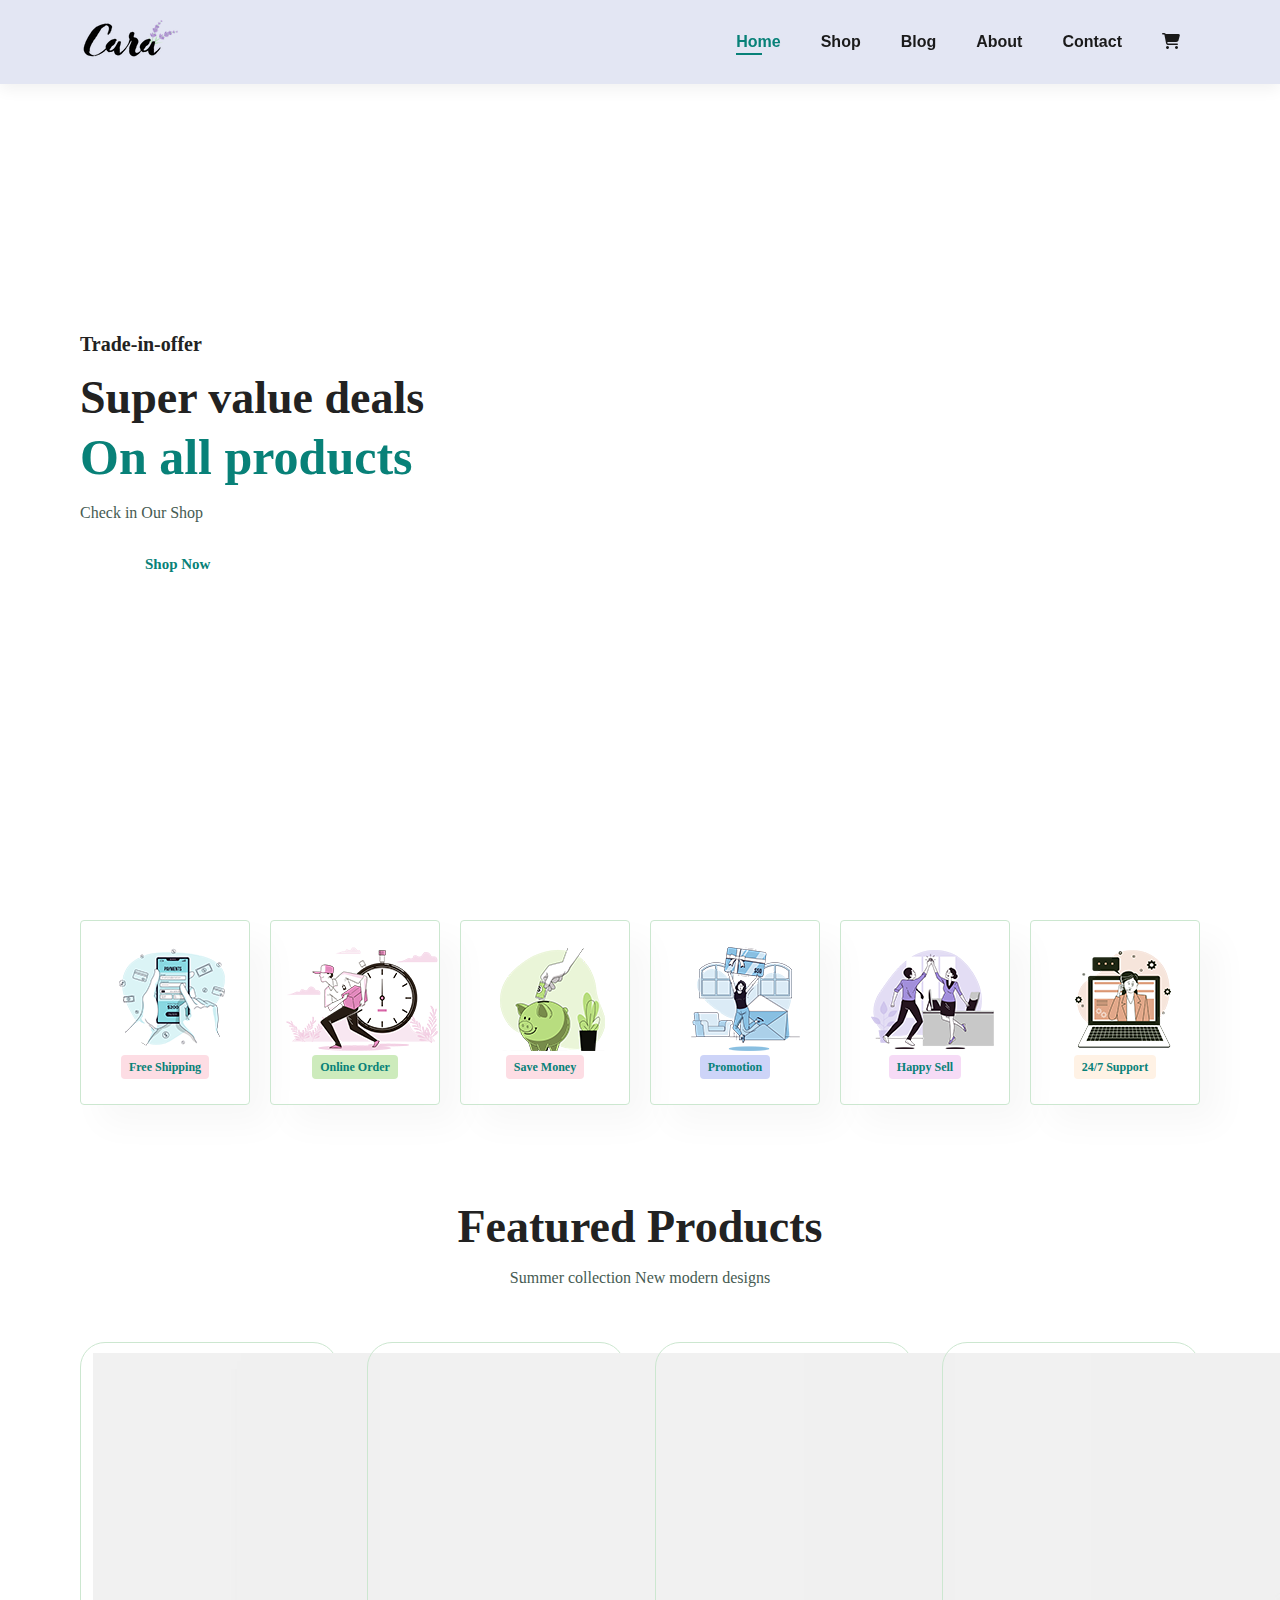
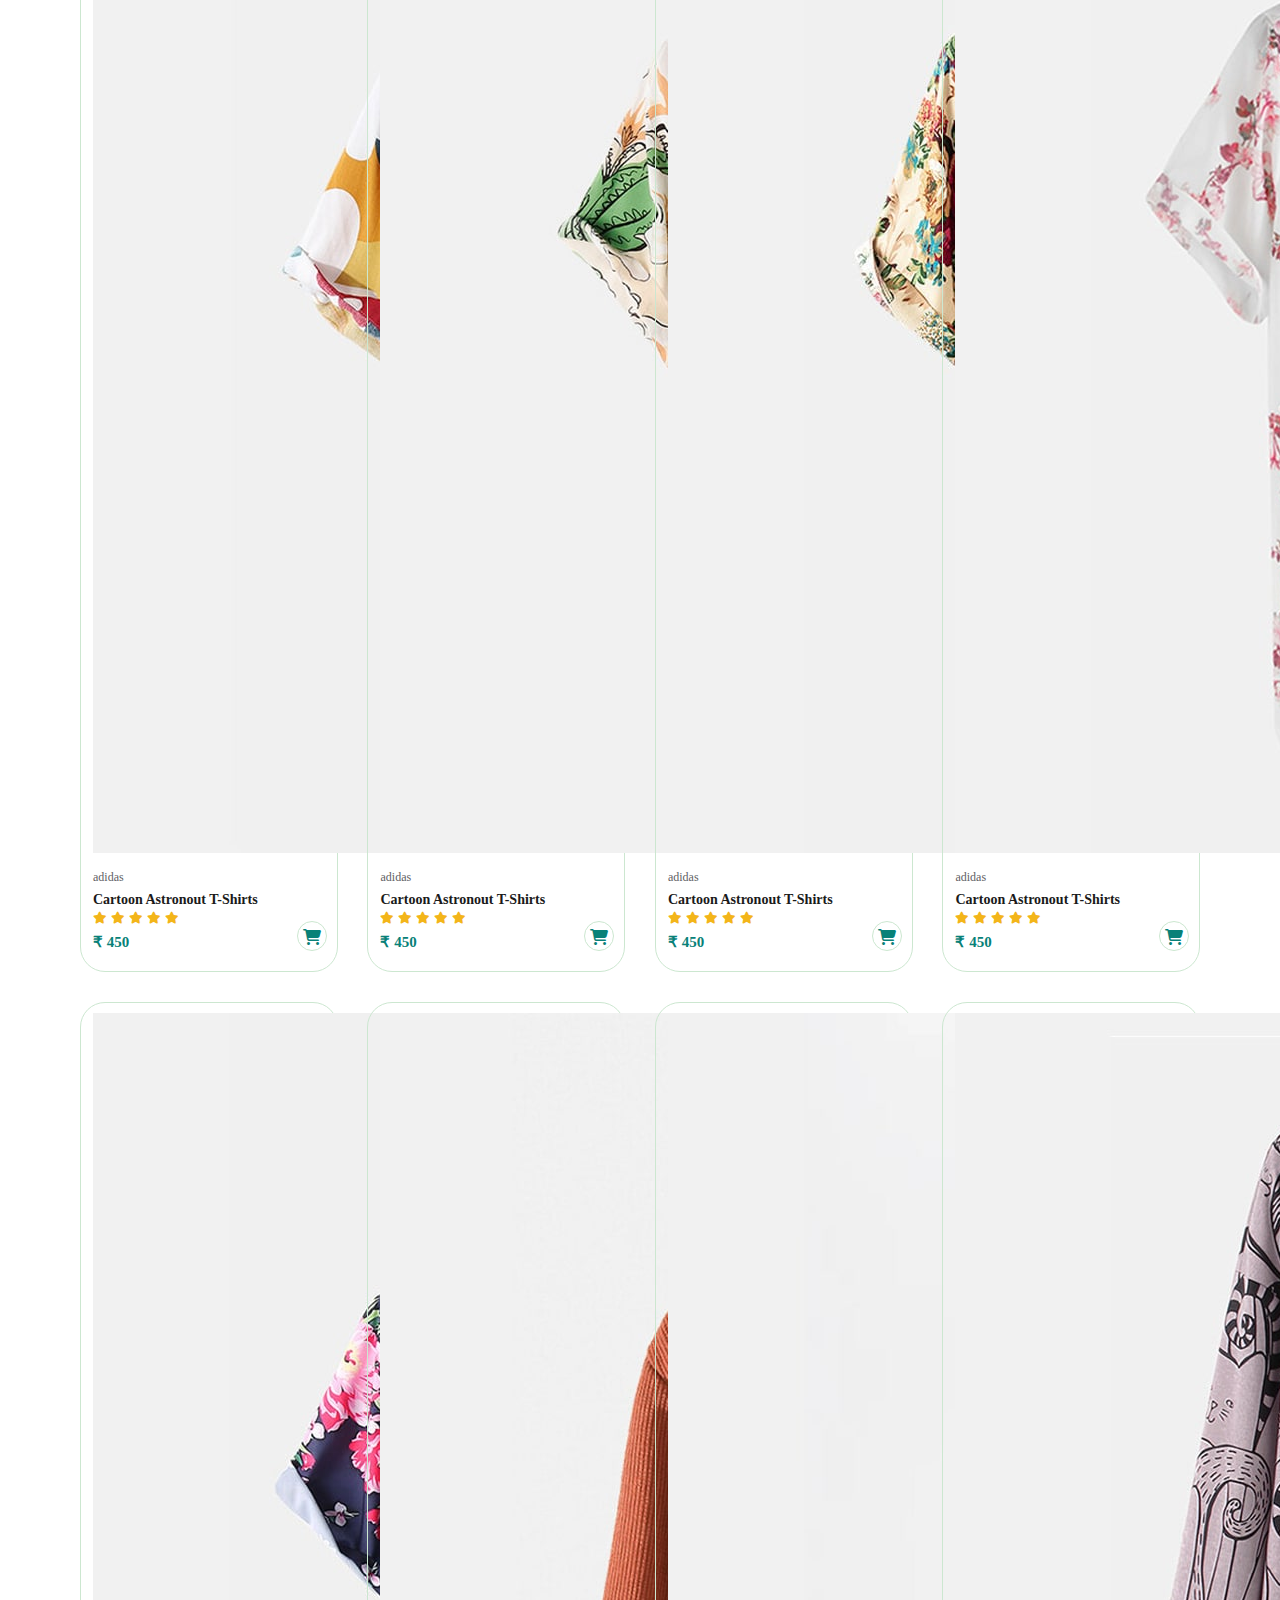
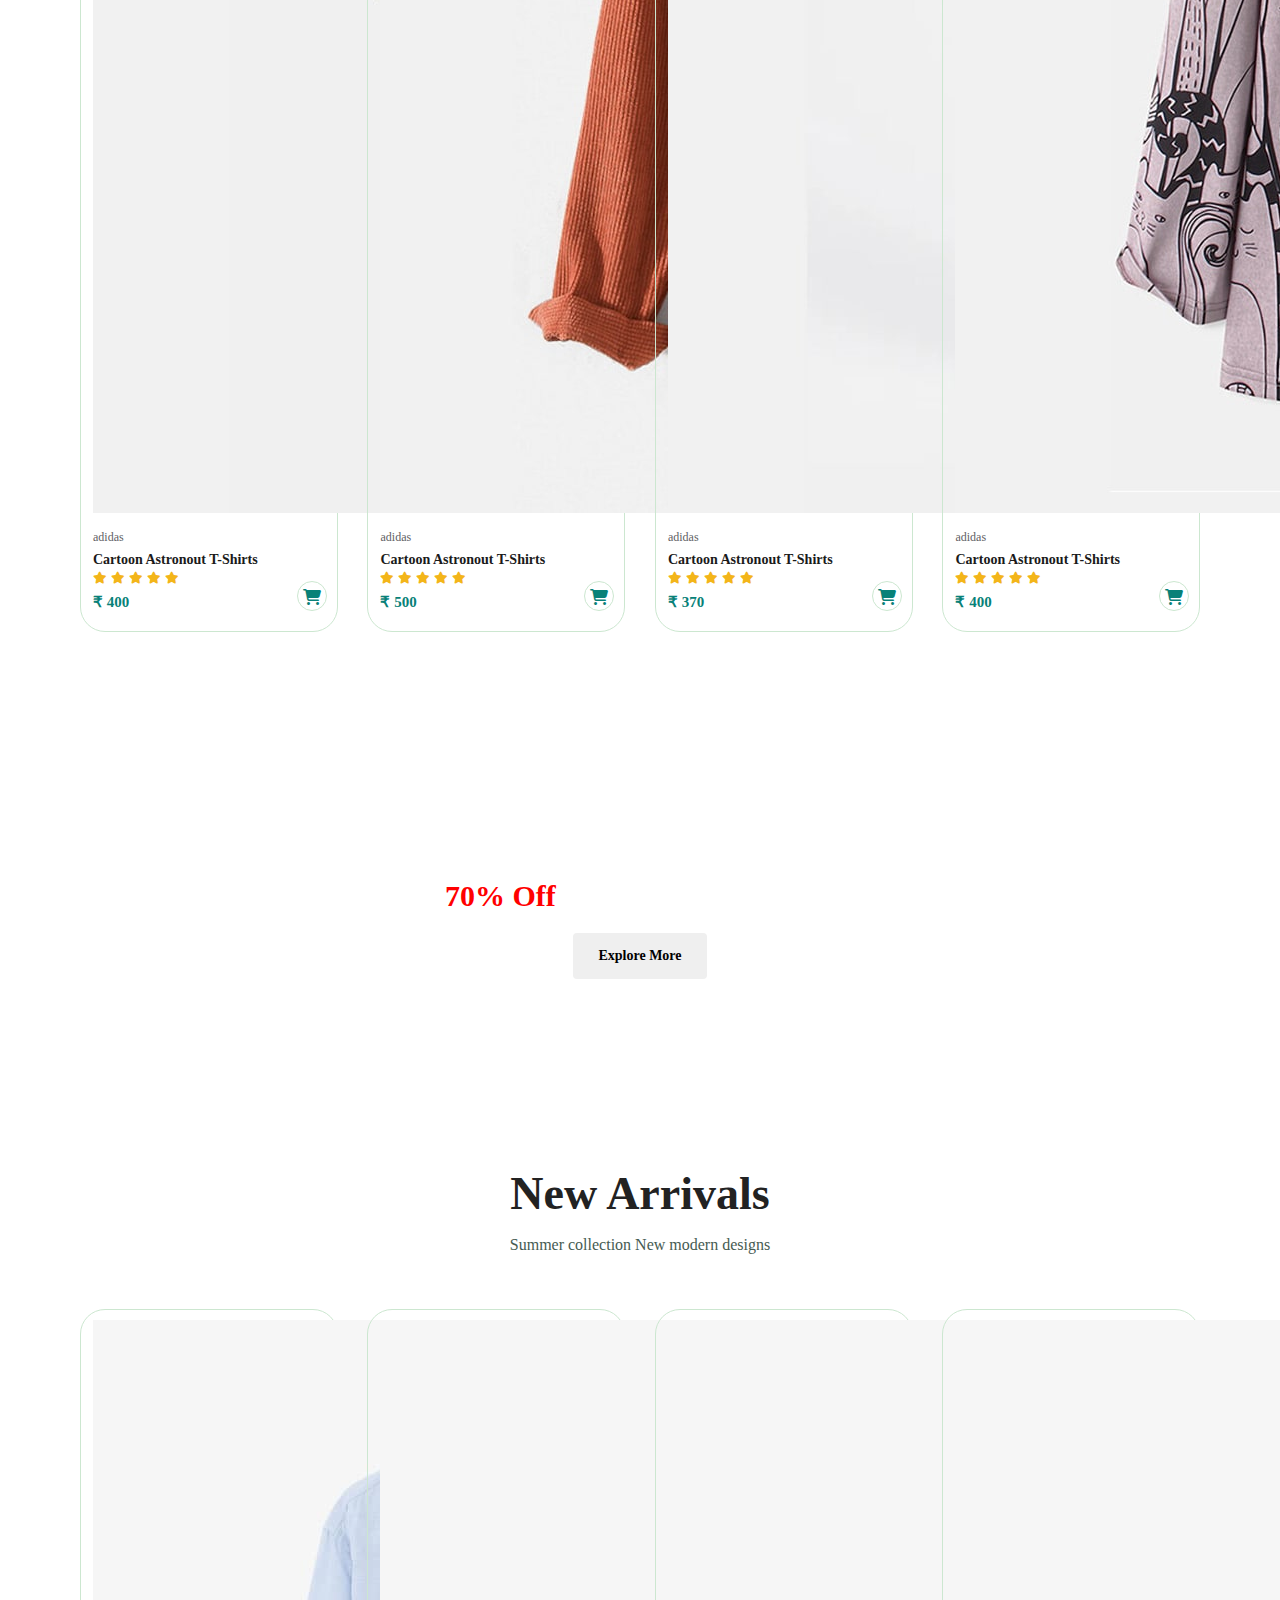
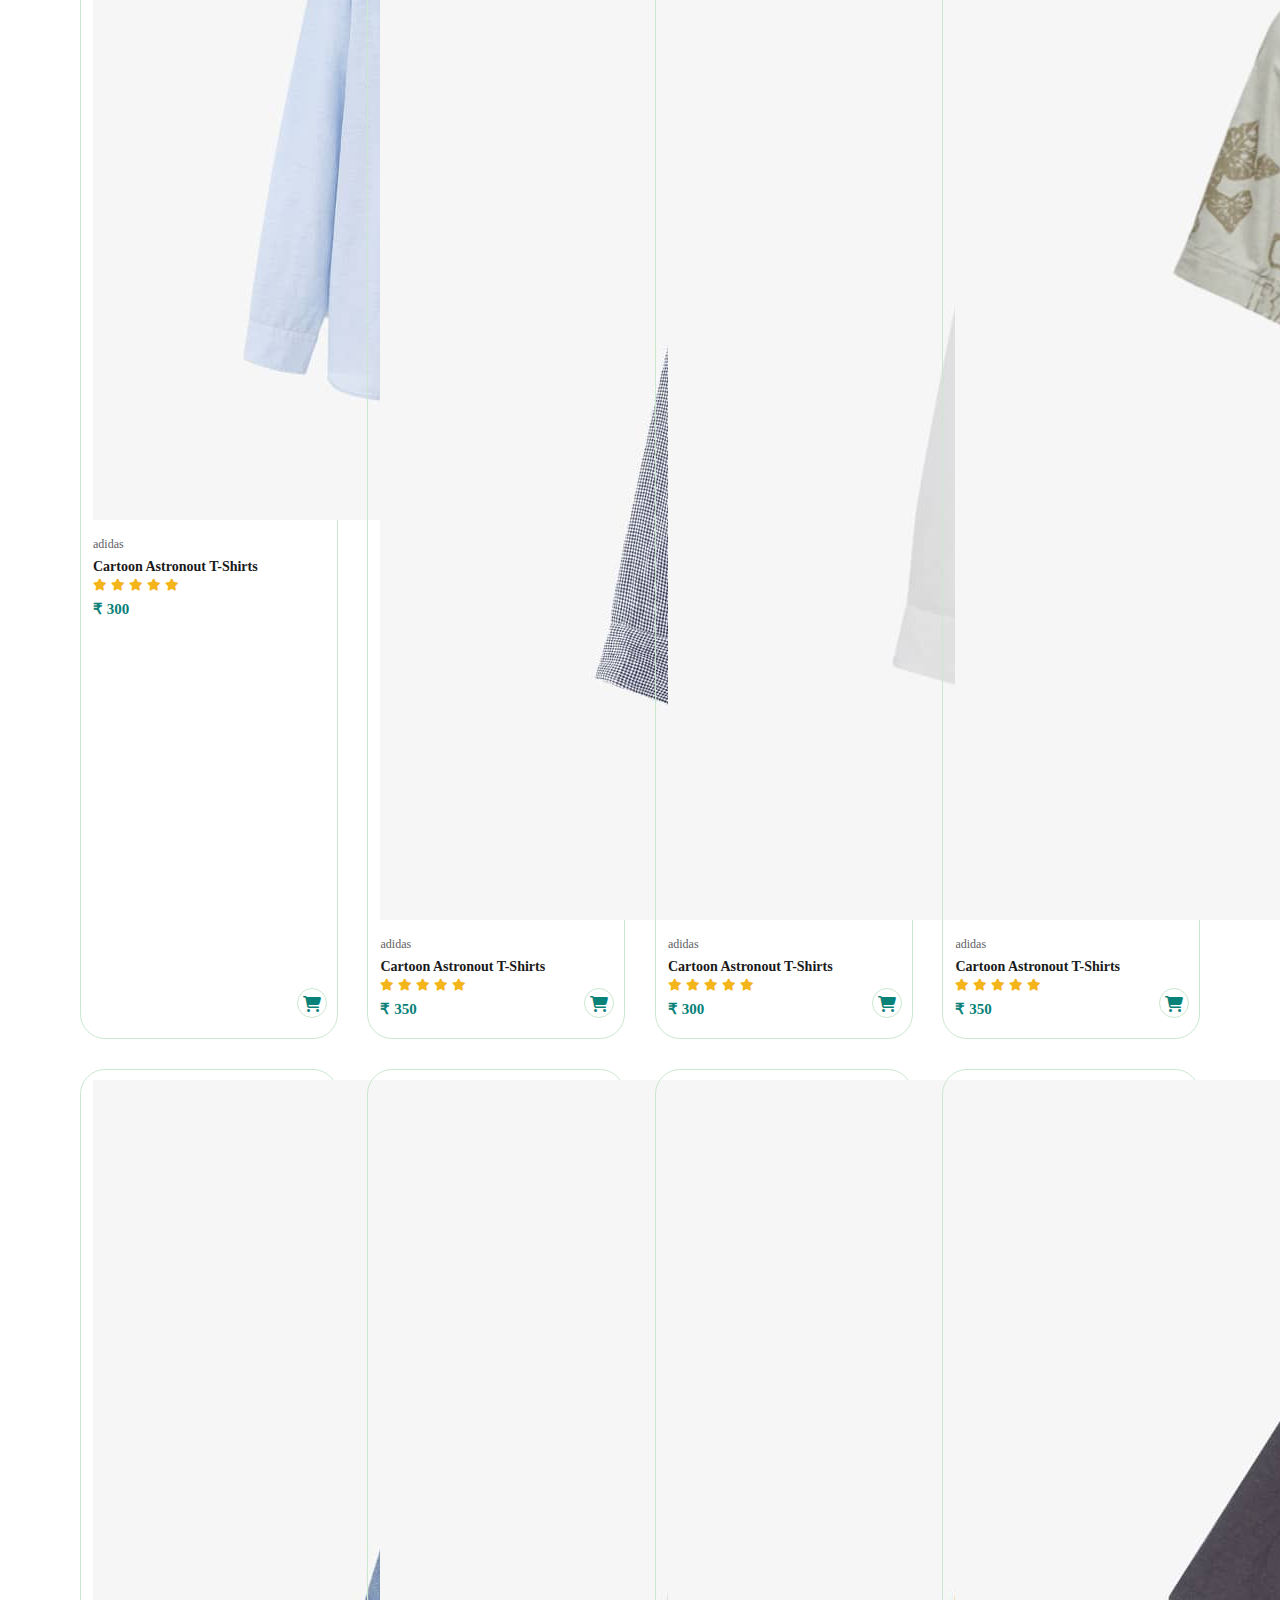
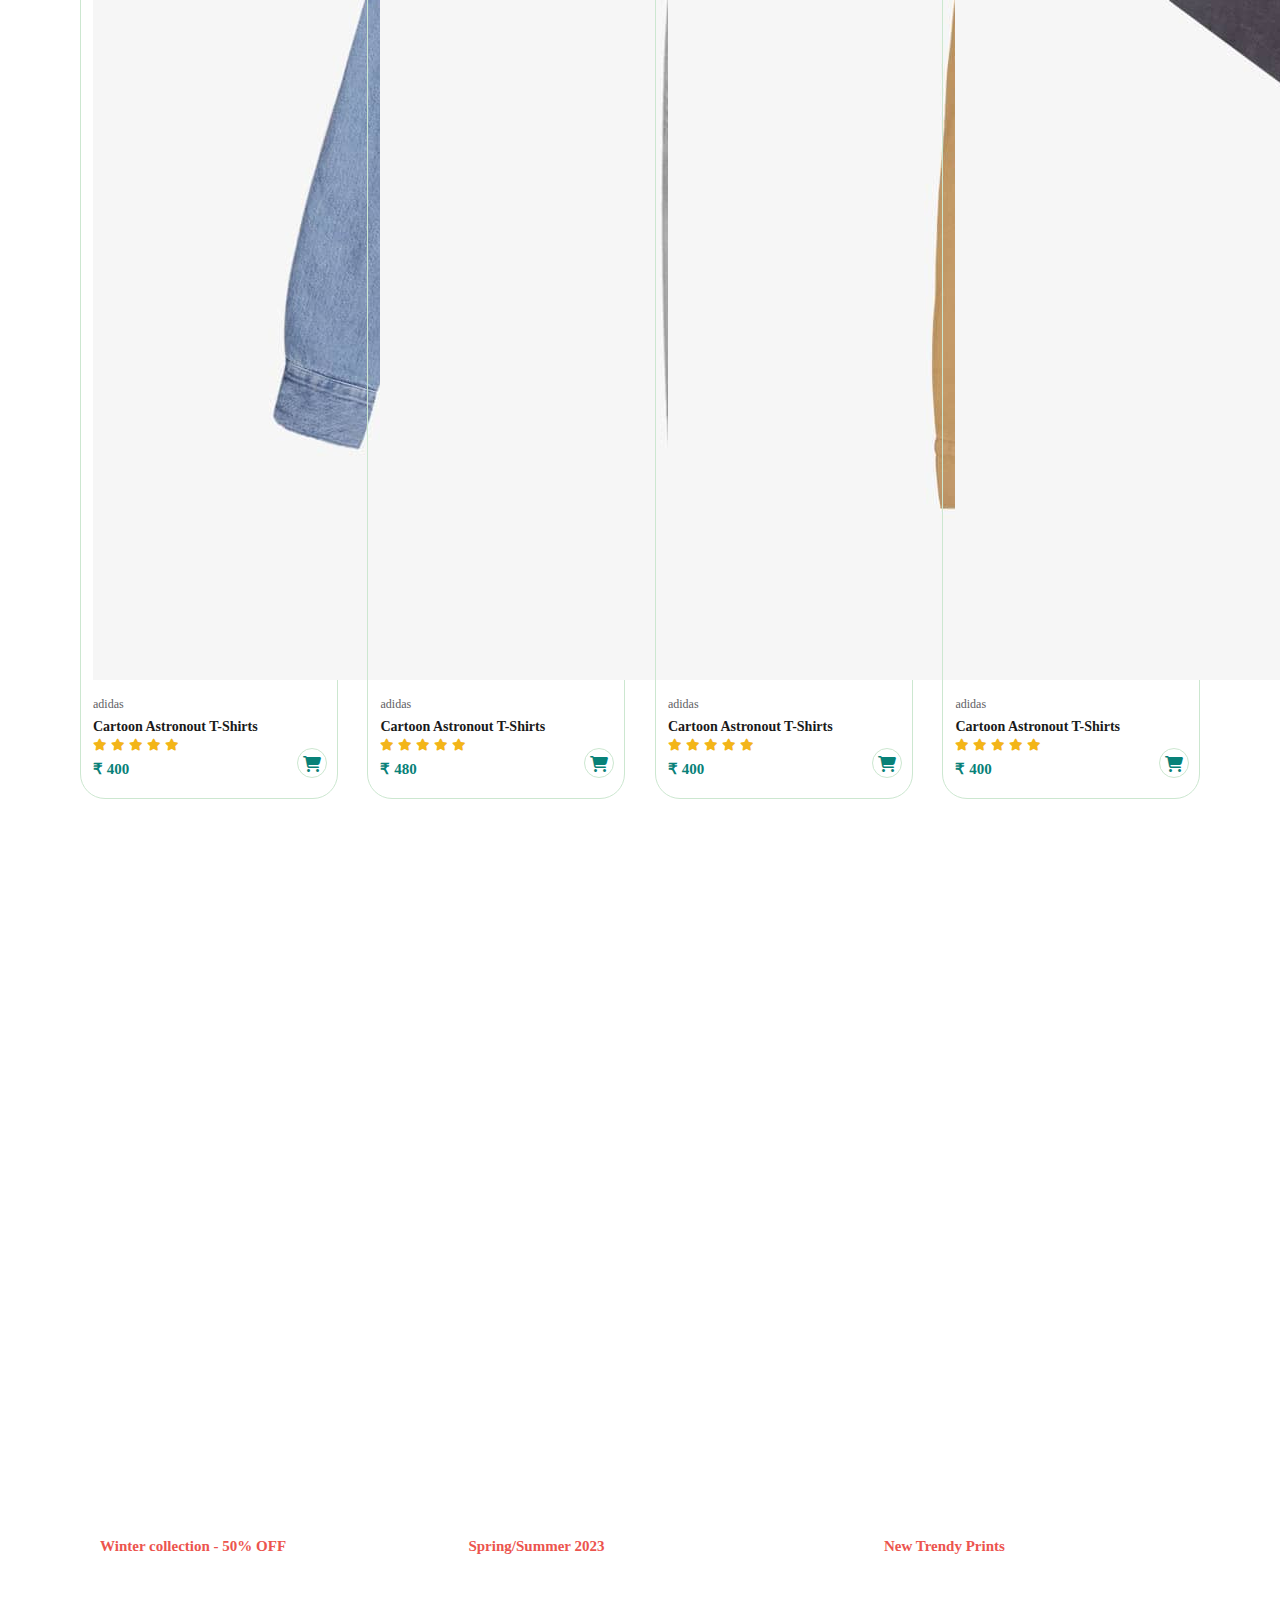
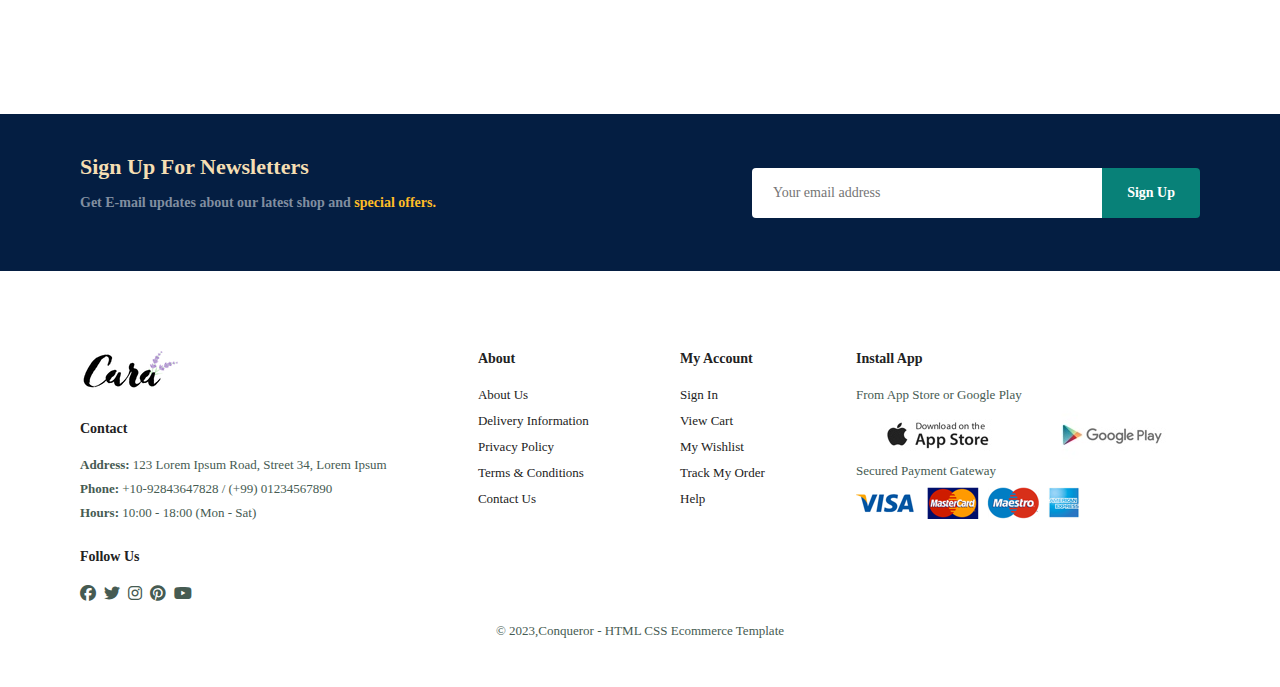
==== commit 0c0f175c: "Update index.html" ====
--- a/index.html
+++ b/index.html
@@ -2,7 +2,7 @@
 <head>
     <meta name="viewport" content="width=device width ,initial-scale = 1.0">
     <title>Cara</title>
-    <link rel="icon"  type="image/x-icon" href="/img/Clogo.png">
+    <link rel="icon"  type="./image/x-icon" href="img/Clogo.png">
     <link rel="stylesheet" href="https://cdnjs.cloudflare.com/ajax/libs/font-awesome/6.4.0/css/all.min.css" />
     <link rel="preconnect" href="https://fonts.googleapis.com">
     <link rel="preconnect" href="https://fonts.gstatic.com">
@@ -11,7 +11,7 @@
 </head>
 <body>
     <section id="header">
-        <a href="#"><img src="/img/logo.png" class="logo"></a>
+        <a href="#"><img src="img/logo.png" class="logo"></a>
         <div>
             <ul id="navbar">
                 <li><a class="active" href="index.html">Home</a></li>
@@ -19,7 +19,7 @@
                 <li><a href="Blog.html">Blog</a></li>
                 <li><a href="About.html">About</a></li>
                 <li><a href="Contact.html">Contact</a></li>
-                <li id="lg-bag"><a href="cart.html"><i class="fa-solid fa-cart-shopping"></i></a></li>
+                <li id="lg-bag"><a href="Cart.html"><i class="fa-solid fa-cart-shopping"></i></a></li>
                 <a href="#" id="close"><i  class="far fa-times"></i></a>
             </ul>
         </div>
@@ -40,32 +40,32 @@
 
     <section id="feature" class="section-p1">
                 <div class="fe-box">
-                    <img src="/img/f1.png">
+                    <img src="img/f1.png">
                     <h6>Free Shipping</h6>
                 </div>
 
                 <div class="fe-box">
-                    <img src="/img/f2.png">
+                    <img src="img/f2.png">
                     <h6>Online Order</h6>
                 </div>
 
                 <div class="fe-box">
-                    <img src="/img/f3.png">
+                    <img src="img/f3.png">
                     <h6>Save Money</h6>
                 </div>
 
                 <div class="fe-box">
-                    <img src="/img/f4.png">
+                    <img src="img/f4.png">
                     <h6>Promotion</h6>
                 </div>
 
                 <div class="fe-box">
-                    <img src="/img/f5.png">
+                    <img src="img/f5.png">
                     <h6>Happy Sell</h6>
                 </div>
 
                 <div class="fe-box">
-                    <img src="/img/f6.png">
+                    <img src="img/f6.png">
                     <h6>24/7 Support</h6>
                 </div>
 
@@ -76,7 +76,7 @@
         <p>Summer collection New modern designs</p>
         <div class="pro-container">
              <div class="pro">
-                <img src="/img/f1.jpg">
+                <img src="img/f1.jpg">
                 <div class="des">
                     <span>adidas</span>
                     <h5>Cartoon Astronout T-Shirts</h5>
@@ -95,7 +95,7 @@
 
             </div>
             <div class="pro">
-                <img src="/img/f2.jpg">
+                <img src="img/f2.jpg">
                 <div class="des">
                     <span>adidas</span>
                     <h5>Cartoon Astronout T-Shirts</h5>
@@ -112,7 +112,7 @@
 
             </div>
             <div class="pro">
-                <img src="/img/f3.jpg">
+                <img src="img/f3.jpg">
                 <div class="des">
                     <span>adidas</span>
                     <h5>Cartoon Astronout T-Shirts</h5>
@@ -129,7 +129,7 @@
 
             </div>
             <div class="pro">
-                <img src="/img/f4.jpg">
+                <img src="img/f4.jpg">
                 <div class="des">
                     <span>adidas</span>
                     <h5>Cartoon Astronout T-Shirts</h5>
@@ -146,7 +146,7 @@
 
             </div>
             <div class="pro">
-                <img src="/img/f5.jpg">
+                <img src="img/f5.jpg">
                 <div class="des">
                     <span>adidas</span>
                     <h5>Cartoon Astronout T-Shirts</h5>
@@ -163,7 +163,7 @@
 
             </div>
             <div class="pro">
-                <img src="/img/f6.jpg">
+                <img src="img/f6.jpg">
                 <div class="des">
                     <span>adidas</span>
                     <h5>Cartoon Astronout T-Shirts</h5>
@@ -180,7 +180,7 @@
 
             </div>
             <div class="pro">
-                <img src="/img/f7.jpg">
+                <img src="img/f7.jpg">
                 <div class="des">
                     <span>adidas</span>
                     <h5>Cartoon Astronout T-Shirts</h5>
@@ -197,7 +197,7 @@
 
             </div>
             <div class="pro">
-                <img src="/img/f8.jpg">
+                <img src="img/f8.jpg">
                 <div class="des">
                     <span>adidas</span>
                     <h5>Cartoon Astronout T-Shirts</h5>
@@ -228,7 +228,7 @@
         <p>Summer collection New modern designs</p>
         <div class="pro-container">
              <div class="pro">
-                <img src="/img/n1.jpg">
+                <img src="img/n1.jpg">
                 <div class="des">
                     <span>adidas</span>
                     <h5>Cartoon Astronout T-Shirts</h5>
@@ -245,7 +245,7 @@
 
             </div>
             <div class="pro">
-                <img src="/img/n2.jpg">
+                <img src="img/n2.jpg">
                 <div class="des">
                     <span>adidas</span>
                     <h5>Cartoon Astronout T-Shirts</h5>
@@ -262,7 +262,7 @@
 
             </div>
             <div class="pro">
-                <img src="/img/n3.jpg">
+                <img src="img/n3.jpg">
                 <div class="des">
                     <span>adidas</span>
                     <h5>Cartoon Astronout T-Shirts</h5>
@@ -279,7 +279,7 @@
 
             </div>
             <div class="pro">
-                <img src="/img/n4.jpg">
+                <img src="img/n4.jpg">
                 <div class="des">
                     <span>adidas</span>
                     <h5>Cartoon Astronout T-Shirts</h5>
@@ -296,7 +296,7 @@
 
             </div>
             <div class="pro">
-                <img src="/img/n5.jpg">
+                <img src="img/n5.jpg">
                 <div class="des">
                     <span>adidas</span>
                     <h5>Cartoon Astronout T-Shirts</h5>
@@ -313,7 +313,7 @@
 
             </div>
             <div class="pro">
-                <img src="/img/n6.jpg">
+                <img src="img/n6.jpg">
                 <div class="des">
                     <span>adidas</span>
                     <h5>Cartoon Astronout T-Shirts</h5>
@@ -330,7 +330,7 @@
 
             </div>
             <div class="pro">
-                <img src="/img/n7.jpg">
+                <img src="img/n7.jpg">
                 <div class="des">
                     <span>adidas</span>
                     <h5>Cartoon Astronout T-Shirts</h5>
@@ -347,7 +347,7 @@
 
             </div>
             <div class="pro">
-                <img src="/img/n8.jpg">
+                <img src="img/n8.jpg">
                 <div class="des">
                     <span>adidas</span>
                     <h5>Cartoon Astronout T-Shirts</h5>
@@ -411,7 +411,7 @@
 
    <footer class="section-p1">
     <div class="col">
-        <img class="logo" src="/img/logo.png" >
+        <img class="logo" src="img/logo.png" >
         <h4>Contact</h4>
         <p><strong>  Address: </strong>123 Lorem Ipsum Road, Street 34, Lorem Ipsum</p>
         <p><strong>Phone:</strong>  +10-92843647828 / (+99) 01234567890</p>
@@ -451,11 +451,11 @@
         <h4>Install App</h4>
         <p>From App Store or Google Play</p>
         <div class="row">
-            <img src="/img/app.jpg">
-            <img src="/img/play.jpg">
+            <img src="img/app.jpg">
+            <img src="img/play.jpg">
         </div>
         <p>Secured Payment Gateway</p>
-        <img src="/img/pay.png" >
+        <img src="img/pay.png" >
 
     </div>
 <div class="copyright">
@@ -464,4 +464,4 @@
    </footer>
 
 <script src="script.js"></script>
-</body>+</body>
--- a/style.css
+++ b/style.css
@@ -121,7 +121,7 @@
 }
 #hero{
    margin-top: 55px;
-    background-image: url("/img/hero4.png");
+    background-image: url("https://github.com/vnaramsetti/Project1-Ecom/blob/main/https://github.com/vnaramsetti/Project1-Ecom/blob/main//hero4.png");
     height: 90vh;
     width: 100%;
     padding: 0px 80px;
@@ -140,7 +140,7 @@
     color: #088178;
 }
 #hero button{
-    background-image: url("/img/button.png");
+    background-image: url("https://github.com/vnaramsetti/Project1-Ecom/blob/main//button.png");
     border: 0;
     background-color: transparent;
     color: #088178;
@@ -170,7 +170,7 @@
 
 }
 /* To make responsive */
-#feature .fe-box img{
+#feature .fe-box https://github.com/vnaramsetti/Project1-Ecom/blob/main/{
     margin-bottom: 10px;
     width: 100%;
 }
@@ -230,7 +230,7 @@
     box-shadow: 20px 20px 30px rgba(0, 0, 0, 0.06);
 }
 
-#Product1 .pro img{
+#Product1 .pro https://github.com/vnaramsetti/Project1-Ecom/blob/main/{
 width: 100%;
 border-radius: 20px;
 }
@@ -276,7 +276,7 @@
     justify-content: center;
     text-align: center;
     align-items: center;
-    background-image: url('/img/b2.jpg');
+    background-image: url('https://github.com/vnaramsetti/Project1-Ecom/blob/main//b2.jpg');
     width: 100%;
     height: 40vh;
     background-size: cover;
@@ -309,7 +309,7 @@
     justify-content: center;
     align-items: center;
     align-items: flex-start;
-    background-image: url('/img/b17.jpg');
+    background-image: url('https://github.com/vnaramsetti/Project1-Ecom/blob/main//b17.jpg');
     min-width: 500px;
     height: 50vh;
     background-size: cover;
@@ -318,7 +318,7 @@
 
 }
 #sm-banner .banner-box2{
-    background-image: url('/img/b10.jpg');
+    background-image: url('https://github.com/vnaramsetti/Project1-Ecom/blob/main//b10.jpg');
 }
 #sm-banner h4{
     color: #fff;
@@ -352,7 +352,7 @@
     justify-content: center;
     align-items: center;
     align-items: flex-start;
-    background-image: url('/img/b7.jpg');
+    background-image: url('https://github.com/vnaramsetti/Project1-Ecom/blob/main//b7.jpg');
     min-width: 30%;
     height: 30vh;
     background-size: cover;
@@ -362,10 +362,10 @@
 
 }
 #banner3 .banner-box2{
-    background-image: url('/img/b4.jpg');
+    background-image: url('https://github.com/vnaramsetti/Project1-Ecom/blob/main//b4.jpg');
 }
 #banner3 .banner-box3{
-    background-image: url('/img/b18.jpg');
+    background-image: url('https://github.com/vnaramsetti/Project1-Ecom/blob/main//b18.jpg');
 }
 #banner3 h2{
     color: #fff;
@@ -382,7 +382,7 @@
     justify-content: space-between;
     flex-wrap: wrap;
     align-items: center;
-   background-image: url('/img/b14.png');
+   background-image: url('https://github.com/vnaramsetti/Project1-Ecom/blob/main//b14.png');
    background-color: #041e42;
    background-repeat: no-repeat;
    background-image: 20% 30%;
@@ -461,11 +461,11 @@
     cursor: pointer;
     padding-right: 4px;
 }
-footer .install .row img{
+footer .install .row https://github.com/vnaramsetti/Project1-Ecom/blob/main/{
 border: 1px solid #088178;
 border-radius: 6px;
 }
-footer .install img{
+footer .install https://github.com/vnaramsetti/Project1-Ecom/blob/main/{
     margin: 10px 0 15px 0;
 }
 footer .follow i:hover,footer a:hover{
@@ -481,7 +481,7 @@
 
 #page-header {
     margin-top:7%;
-    background-image: url('/img/b1.jpg');
+    background-image: url('https://github.com/vnaramsetti/Project1-Ecom/blob/main//b1.jpg');
     width: 100%;
     height: 40vh;
     display: flex;
@@ -517,11 +517,11 @@
     width: 40%;
     padding-right: 30px;
 }
-#prodetails .Small-Img-group {
+#prodetails .Small-https://github.com/vnaramsetti/Project1-Ecom/blob/main/-group {
     display: flex;
     justify-content: space-between;
 }
-#prodetails .Small-Img-col {
+#prodetails .Small-https://github.com/vnaramsetti/Project1-Ecom/blob/main/-col {
     flex-basis: 24%;
     cursor: pointer;
 }
@@ -563,7 +563,7 @@
 }
 /* Blog Page */
 #page-header.blog-header {
-    background-image: url('/img/b19.jpg');
+    background-image: url('https://github.com/vnaramsetti/Project1-Ecom/blob/main//b19.jpg');
 }
 
 #blog .blog-box {
@@ -576,7 +576,7 @@
 #blog {
     padding: 150px 150px 0 150px;
 }
-#blog .blog-img {
+#blog .blog-https://github.com/vnaramsetti/Project1-Ecom/blob/main/ {
     width: 50%;
     margin-right: 40px;
 }
@@ -584,7 +584,7 @@
     width: 50%;
 }
 
-#blog img {
+#blog https://github.com/vnaramsetti/Project1-Ecom/blob/main/ {
     width: 100%;
     height: 300px;
     object-fit: cover;
@@ -628,14 +628,14 @@
 }
 /* About Page */
 #page-header.about-header {
-    background-image: url('/img/banner.png');
+    background-image: url('https://github.com/vnaramsetti/Project1-Ecom/blob/main//banner.png');
 }
 #about-head {
     display: flex;
     align-items: center;
 }
 
- #about-head img {
+ #about-head https://github.com/vnaramsetti/Project1-Ecom/blob/main/ {
         width: 50%;
         height: auto;
 }
@@ -734,7 +734,7 @@
     display: flex;
     align-items: flex-start;
 }
-#form-details .people div img {
+#form-details .people div https://github.com/vnaramsetti/Project1-Ecom/blob/main/ {
     width: 65px;
     height: 65px;
     border-radius:33px;
@@ -790,7 +790,7 @@
     display: flex;
     align-items: center;
 }
-#cart .product-details img{
+#cart .product-details https://github.com/vnaramsetti/Project1-Ecom/blob/main/{
     width: 18%;
 }
 #cart .product-details span {
@@ -920,7 +920,7 @@
     #newsletter .form{
         width: 55%;
     }
-    #about-head img {
+    #about-head https://github.com/vnaramsetti/Project1-Ecom/blob/main/ {
         width: 50%;
         height: auto;
      }
@@ -1024,7 +1024,7 @@
         align-items: flex-start;
     
     }
-    #blog .blog-img {
+    #blog .blog-https://github.com/vnaramsetti/Project1-Ecom/blob/main/ {
         width: 100%;
         margin-right: 0px;
         margin-bottom: 30px;
@@ -1036,7 +1036,7 @@
     #about-head {
        flex-direction: column;
     }
-    #about-head img {
+    #about-head https://github.com/vnaramsetti/Project1-Ecom/blob/main/ {
         width: 100%;
         margin-bottom: 20px;
     }
@@ -1077,95 +1077,3 @@
 }
 
 
-
-
-
-
-
-
-
-
-
-
-
-
-
-
-
-
-
-
-
-
-
-
-
-
-
-
-
-
-
-
-
-
-
-
-
-
-
-
-
-
-
-
-
-
-
-
-
-
-
-
-
-
-
-
-
-
-
-
-
-
-
-
-
-
-
-
-
-
-
-
-
-
-
-
-
-
-
-
-
-
-
-
-
-
-
-
-
-
-
-
-
-
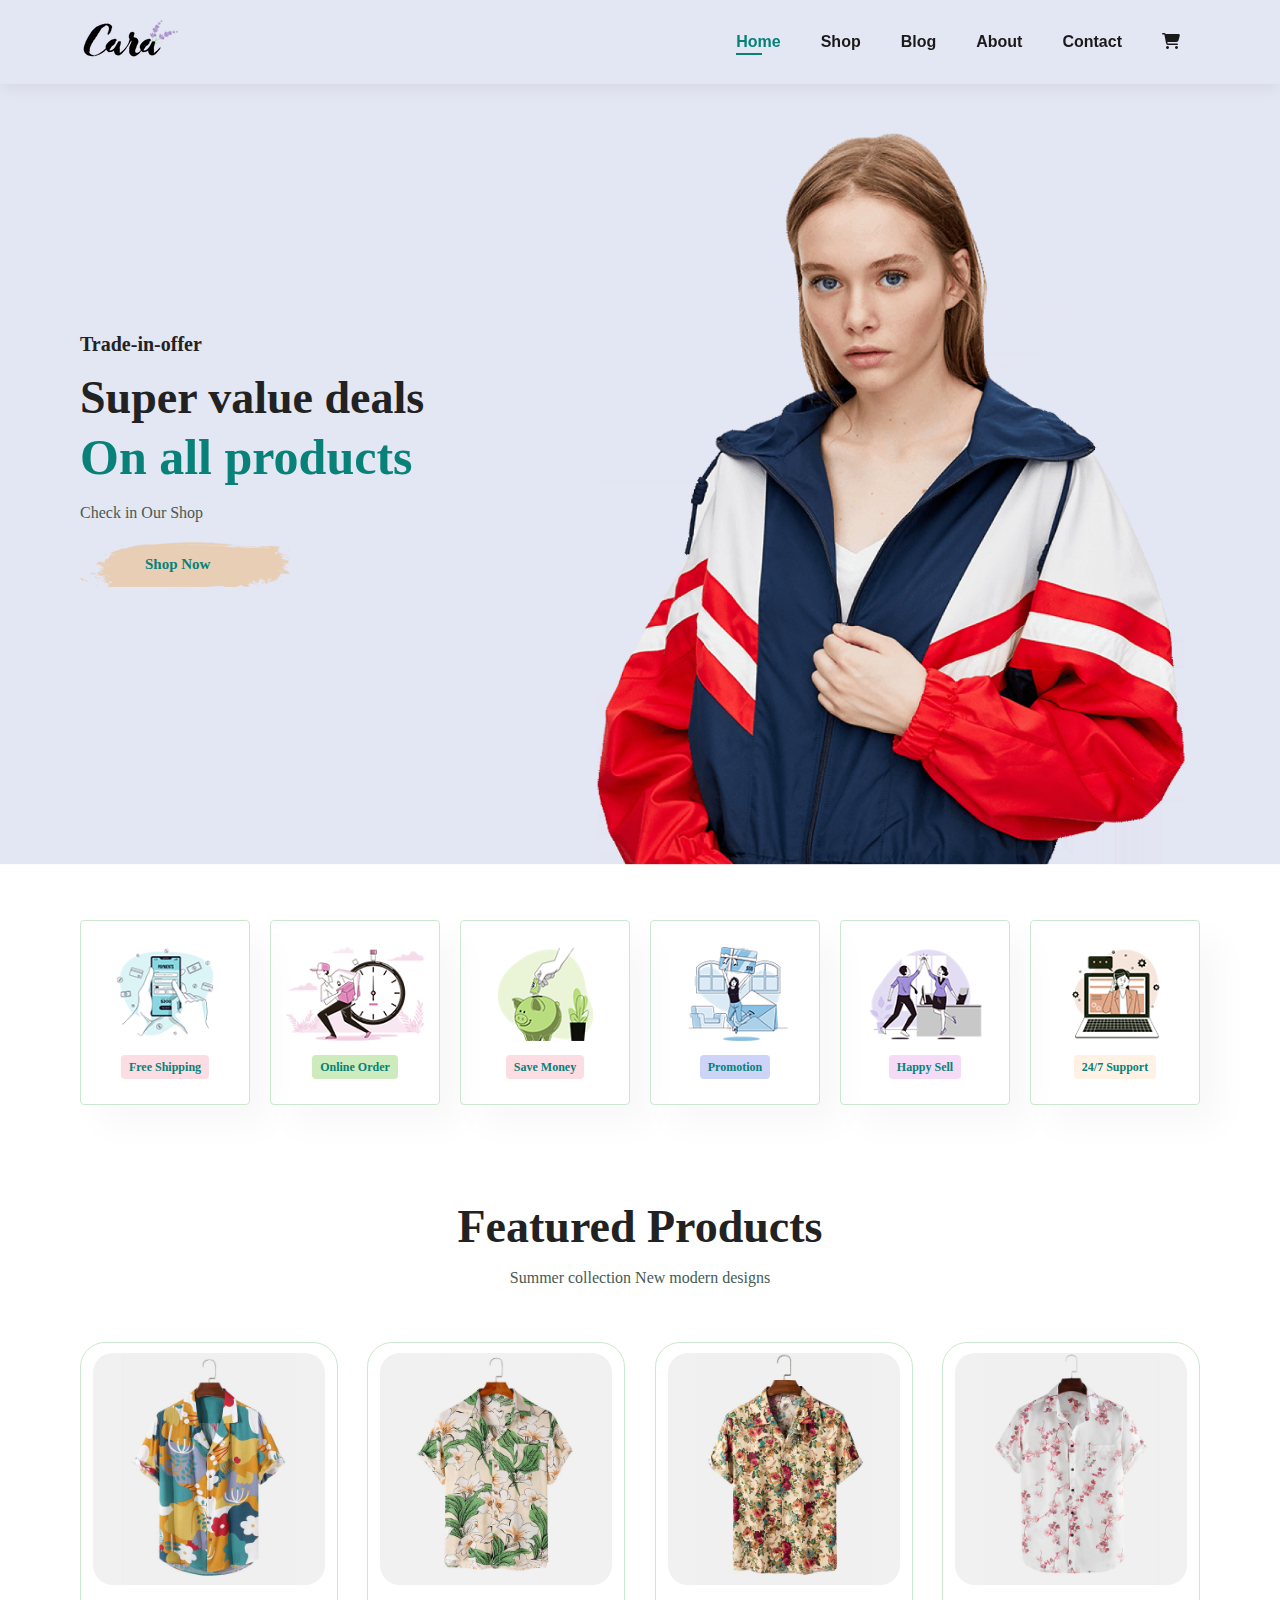
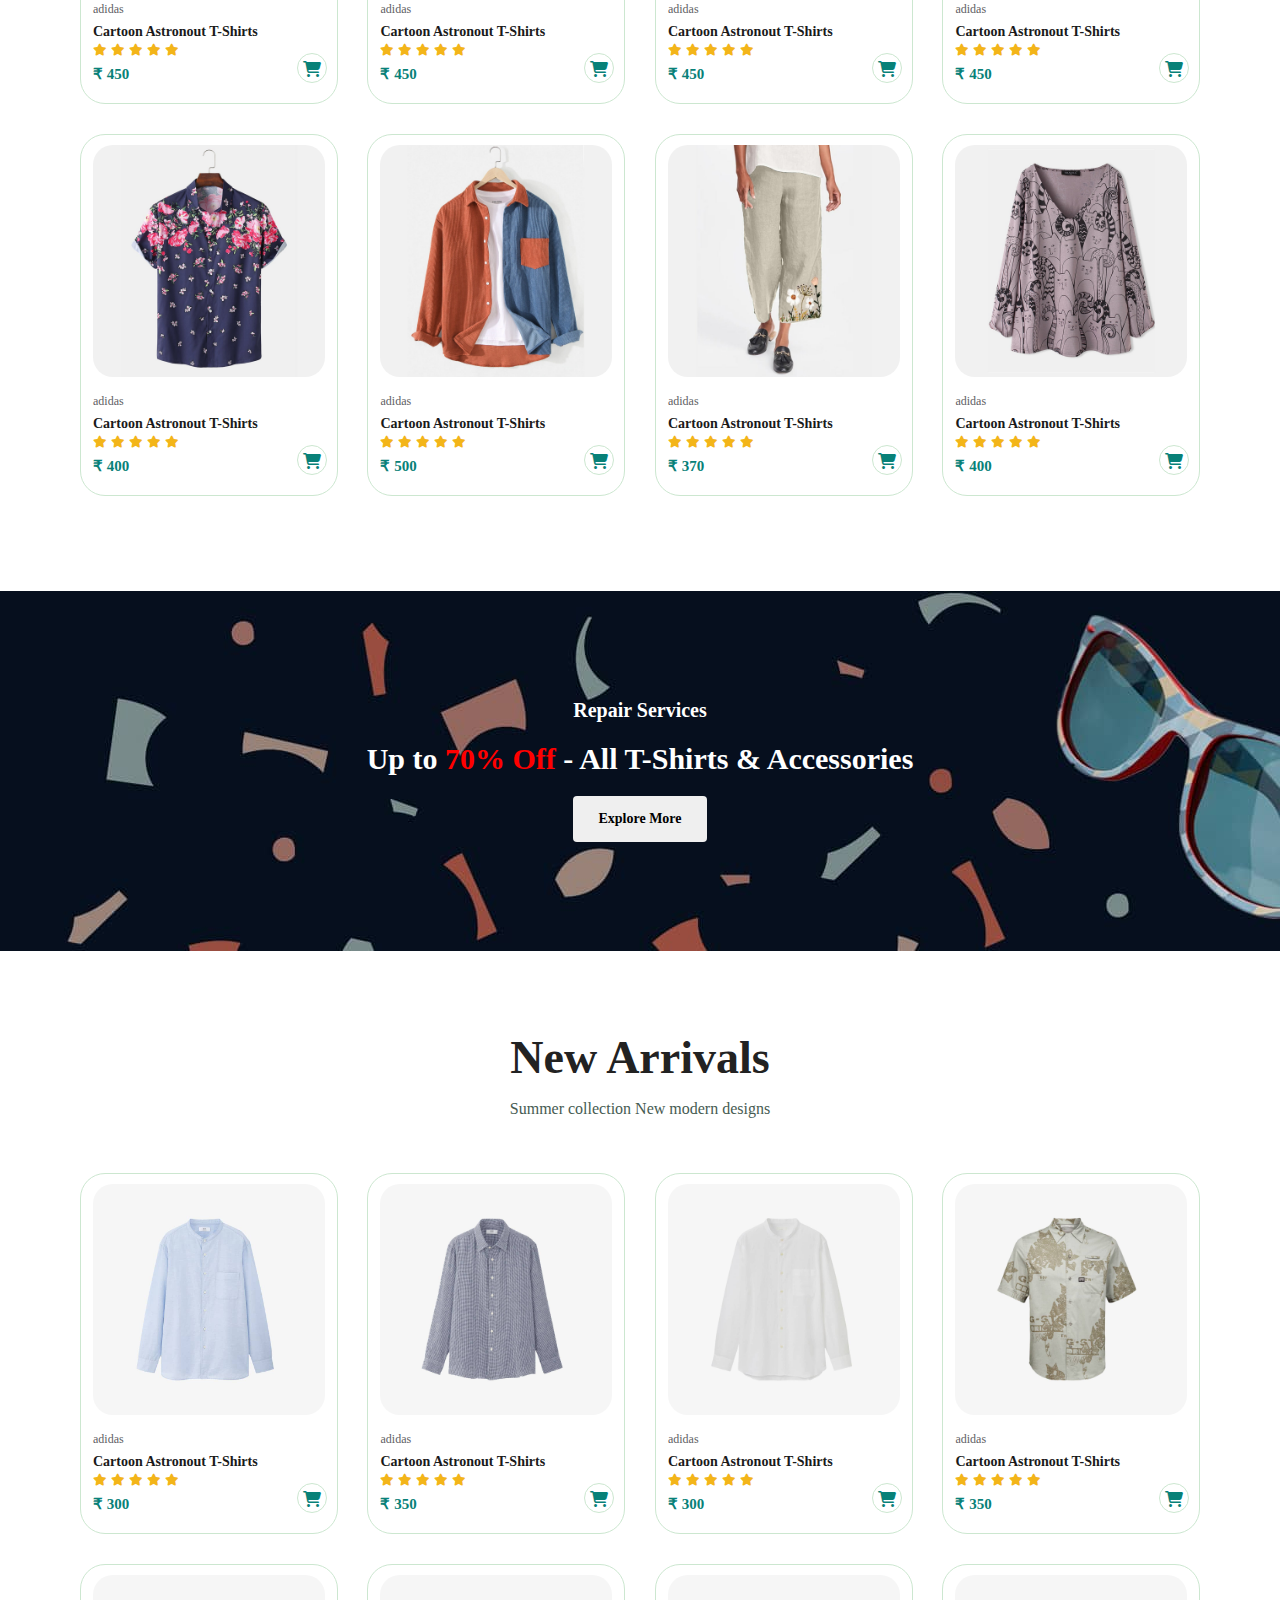
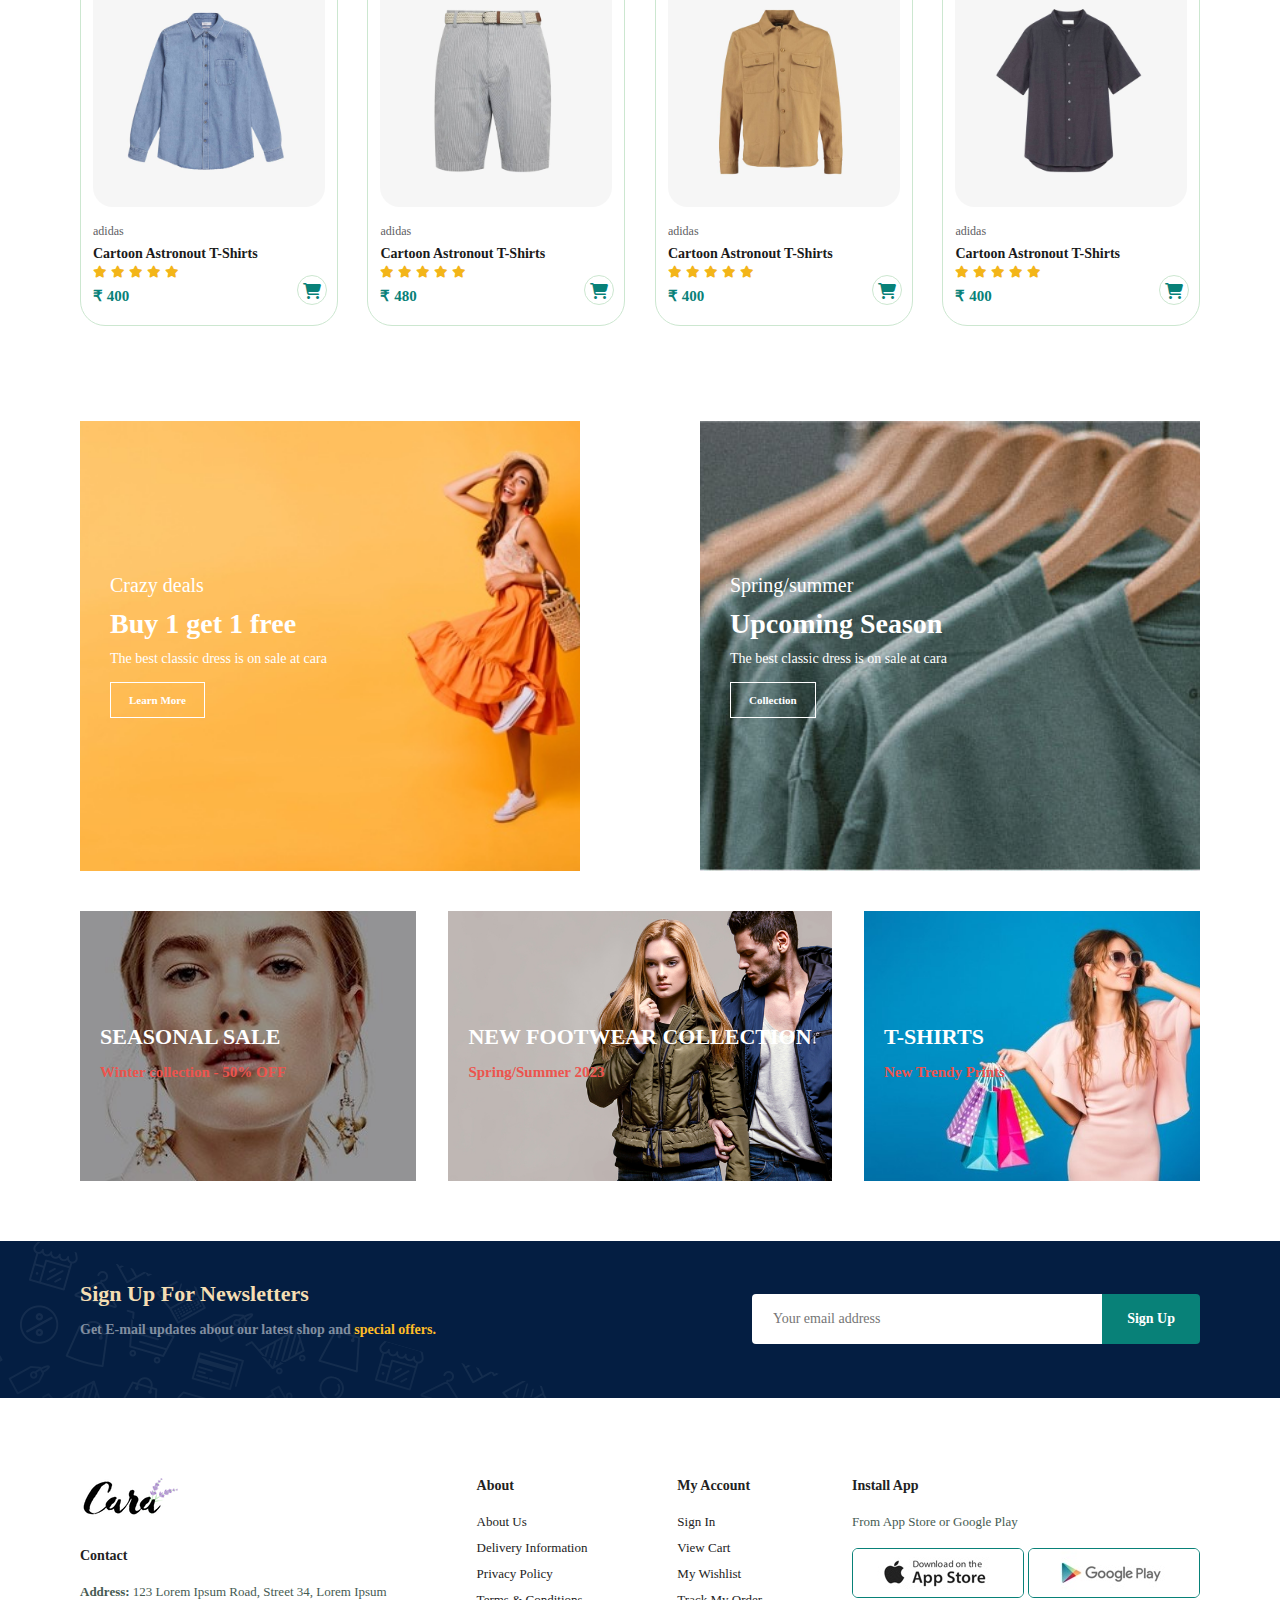
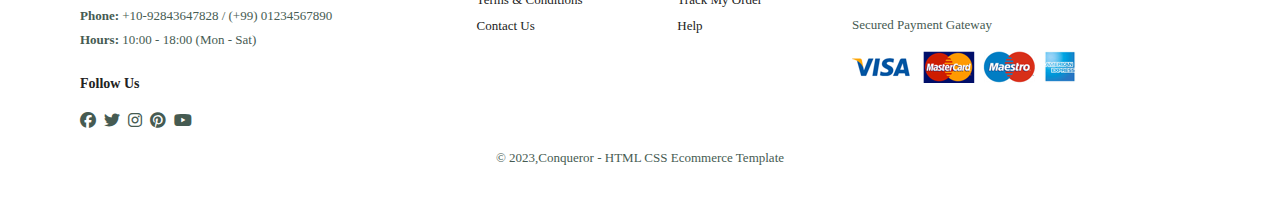
==== commit 90ba248b: "Update index.html" ====
--- a/index.html
+++ b/index.html
@@ -24,7 +24,7 @@
             </ul>
         </div>
         <div id="mobile">
-            <a href="cart.html"><i class="fa-solid fa-cart-shopping"></i></a>
+            <a href="Cart.html"><i class="fa-solid fa-cart-shopping"></i></a>
             <i id="bar" class="fas fa-outdent"></i>
             
         </div>
--- a/style.css
+++ b/style.css
@@ -121,7 +121,7 @@
 }
 #hero{
    margin-top: 55px;
-    background-image: url("https://github.com/vnaramsetti/Project1-Ecom/blob/main/https://github.com/vnaramsetti/Project1-Ecom/blob/main//hero4.png");
+    background-image: url("./img/hero4.png");
     height: 90vh;
     width: 100%;
     padding: 0px 80px;
@@ -140,7 +140,7 @@
     color: #088178;
 }
 #hero button{
-    background-image: url("https://github.com/vnaramsetti/Project1-Ecom/blob/main//button.png");
+    background-image: url("./img/button.png");
     border: 0;
     background-color: transparent;
     color: #088178;
@@ -170,7 +170,7 @@
 
 }
 /* To make responsive */
-#feature .fe-box https://github.com/vnaramsetti/Project1-Ecom/blob/main/{
+#feature .fe-box img{
     margin-bottom: 10px;
     width: 100%;
 }
@@ -230,7 +230,7 @@
     box-shadow: 20px 20px 30px rgba(0, 0, 0, 0.06);
 }
 
-#Product1 .pro https://github.com/vnaramsetti/Project1-Ecom/blob/main/{
+#Product1 .pro img{
 width: 100%;
 border-radius: 20px;
 }
@@ -276,7 +276,7 @@
     justify-content: center;
     text-align: center;
     align-items: center;
-    background-image: url('https://github.com/vnaramsetti/Project1-Ecom/blob/main//b2.jpg');
+    background-image: url('./img/b2.jpg');
     width: 100%;
     height: 40vh;
     background-size: cover;
@@ -309,7 +309,7 @@
     justify-content: center;
     align-items: center;
     align-items: flex-start;
-    background-image: url('https://github.com/vnaramsetti/Project1-Ecom/blob/main//b17.jpg');
+    background-image: url('./img/b17.jpg');
     min-width: 500px;
     height: 50vh;
     background-size: cover;
@@ -318,7 +318,7 @@
 
 }
 #sm-banner .banner-box2{
-    background-image: url('https://github.com/vnaramsetti/Project1-Ecom/blob/main//b10.jpg');
+    background-image: url('./img/b10.jpg');
 }
 #sm-banner h4{
     color: #fff;
@@ -352,7 +352,7 @@
     justify-content: center;
     align-items: center;
     align-items: flex-start;
-    background-image: url('https://github.com/vnaramsetti/Project1-Ecom/blob/main//b7.jpg');
+    background-image: url('./img/b7.jpg');
     min-width: 30%;
     height: 30vh;
     background-size: cover;
@@ -362,10 +362,10 @@
 
 }
 #banner3 .banner-box2{
-    background-image: url('https://github.com/vnaramsetti/Project1-Ecom/blob/main//b4.jpg');
+    background-image: url('./img/b4.jpg');
 }
 #banner3 .banner-box3{
-    background-image: url('https://github.com/vnaramsetti/Project1-Ecom/blob/main//b18.jpg');
+    background-image: url('./img/b18.jpg');
 }
 #banner3 h2{
     color: #fff;
@@ -382,7 +382,7 @@
     justify-content: space-between;
     flex-wrap: wrap;
     align-items: center;
-   background-image: url('https://github.com/vnaramsetti/Project1-Ecom/blob/main//b14.png');
+   background-image: url('./img/b14.png');
    background-color: #041e42;
    background-repeat: no-repeat;
    background-image: 20% 30%;
@@ -461,11 +461,11 @@
     cursor: pointer;
     padding-right: 4px;
 }
-footer .install .row https://github.com/vnaramsetti/Project1-Ecom/blob/main/{
+footer .install .row img{
 border: 1px solid #088178;
 border-radius: 6px;
 }
-footer .install https://github.com/vnaramsetti/Project1-Ecom/blob/main/{
+footer .install img{
     margin: 10px 0 15px 0;
 }
 footer .follow i:hover,footer a:hover{
@@ -481,7 +481,7 @@
 
 #page-header {
     margin-top:7%;
-    background-image: url('https://github.com/vnaramsetti/Project1-Ecom/blob/main//b1.jpg');
+    background-image: url('./img/b1.jpg');
     width: 100%;
     height: 40vh;
     display: flex;
@@ -517,11 +517,11 @@
     width: 40%;
     padding-right: 30px;
 }
-#prodetails .Small-https://github.com/vnaramsetti/Project1-Ecom/blob/main/-group {
+#prodetails .Small-Img-group {
     display: flex;
     justify-content: space-between;
 }
-#prodetails .Small-https://github.com/vnaramsetti/Project1-Ecom/blob/main/-col {
+#prodetails .Small-Img-col {
     flex-basis: 24%;
     cursor: pointer;
 }
@@ -563,7 +563,7 @@
 }
 /* Blog Page */
 #page-header.blog-header {
-    background-image: url('https://github.com/vnaramsetti/Project1-Ecom/blob/main//b19.jpg');
+    background-image: url('./img/b19.jpg');
 }
 
 #blog .blog-box {
@@ -576,7 +576,7 @@
 #blog {
     padding: 150px 150px 0 150px;
 }
-#blog .blog-https://github.com/vnaramsetti/Project1-Ecom/blob/main/ {
+#blog .blog-img {
     width: 50%;
     margin-right: 40px;
 }
@@ -584,7 +584,7 @@
     width: 50%;
 }
 
-#blog https://github.com/vnaramsetti/Project1-Ecom/blob/main/ {
+#blog img {
     width: 100%;
     height: 300px;
     object-fit: cover;
@@ -628,14 +628,14 @@
 }
 /* About Page */
 #page-header.about-header {
-    background-image: url('https://github.com/vnaramsetti/Project1-Ecom/blob/main//banner.png');
+    background-image: url('./img/banner.png');
 }
 #about-head {
     display: flex;
     align-items: center;
 }
 
- #about-head https://github.com/vnaramsetti/Project1-Ecom/blob/main/ {
+ #about-head img {
         width: 50%;
         height: auto;
 }
@@ -734,7 +734,7 @@
     display: flex;
     align-items: flex-start;
 }
-#form-details .people div https://github.com/vnaramsetti/Project1-Ecom/blob/main/ {
+#form-details .people div img {
     width: 65px;
     height: 65px;
     border-radius:33px;
@@ -790,7 +790,7 @@
     display: flex;
     align-items: center;
 }
-#cart .product-details https://github.com/vnaramsetti/Project1-Ecom/blob/main/{
+#cart .product-details img{
     width: 18%;
 }
 #cart .product-details span {
@@ -920,7 +920,7 @@
     #newsletter .form{
         width: 55%;
     }
-    #about-head https://github.com/vnaramsetti/Project1-Ecom/blob/main/ {
+    #about-head img {
         width: 50%;
         height: auto;
      }
@@ -1024,7 +1024,7 @@
         align-items: flex-start;
     
     }
-    #blog .blog-https://github.com/vnaramsetti/Project1-Ecom/blob/main/ {
+    #blog .blog-img {
         width: 100%;
         margin-right: 0px;
         margin-bottom: 30px;
@@ -1036,7 +1036,7 @@
     #about-head {
        flex-direction: column;
     }
-    #about-head https://github.com/vnaramsetti/Project1-Ecom/blob/main/ {
+    #about-head img {
         width: 100%;
         margin-bottom: 20px;
     }
@@ -1077,3 +1077,8 @@
 }
 
 
+
+
+
+
+
